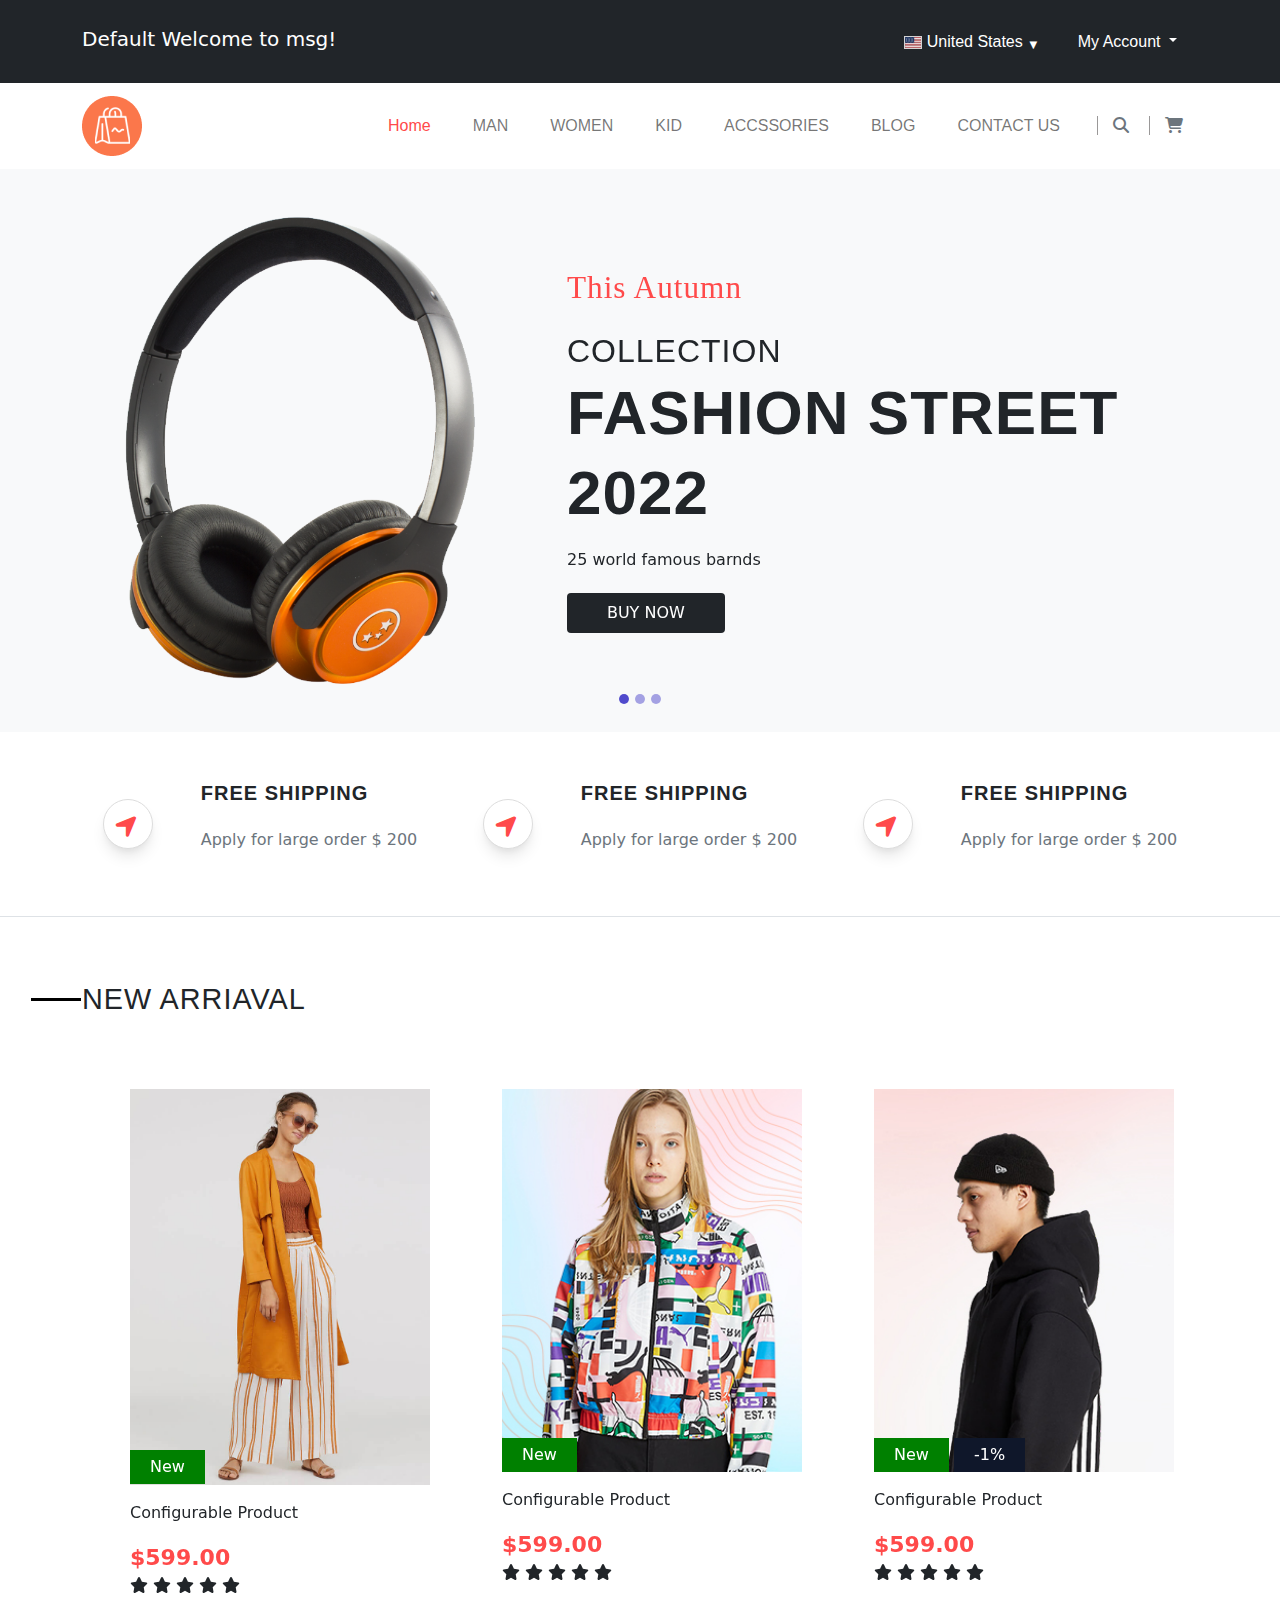
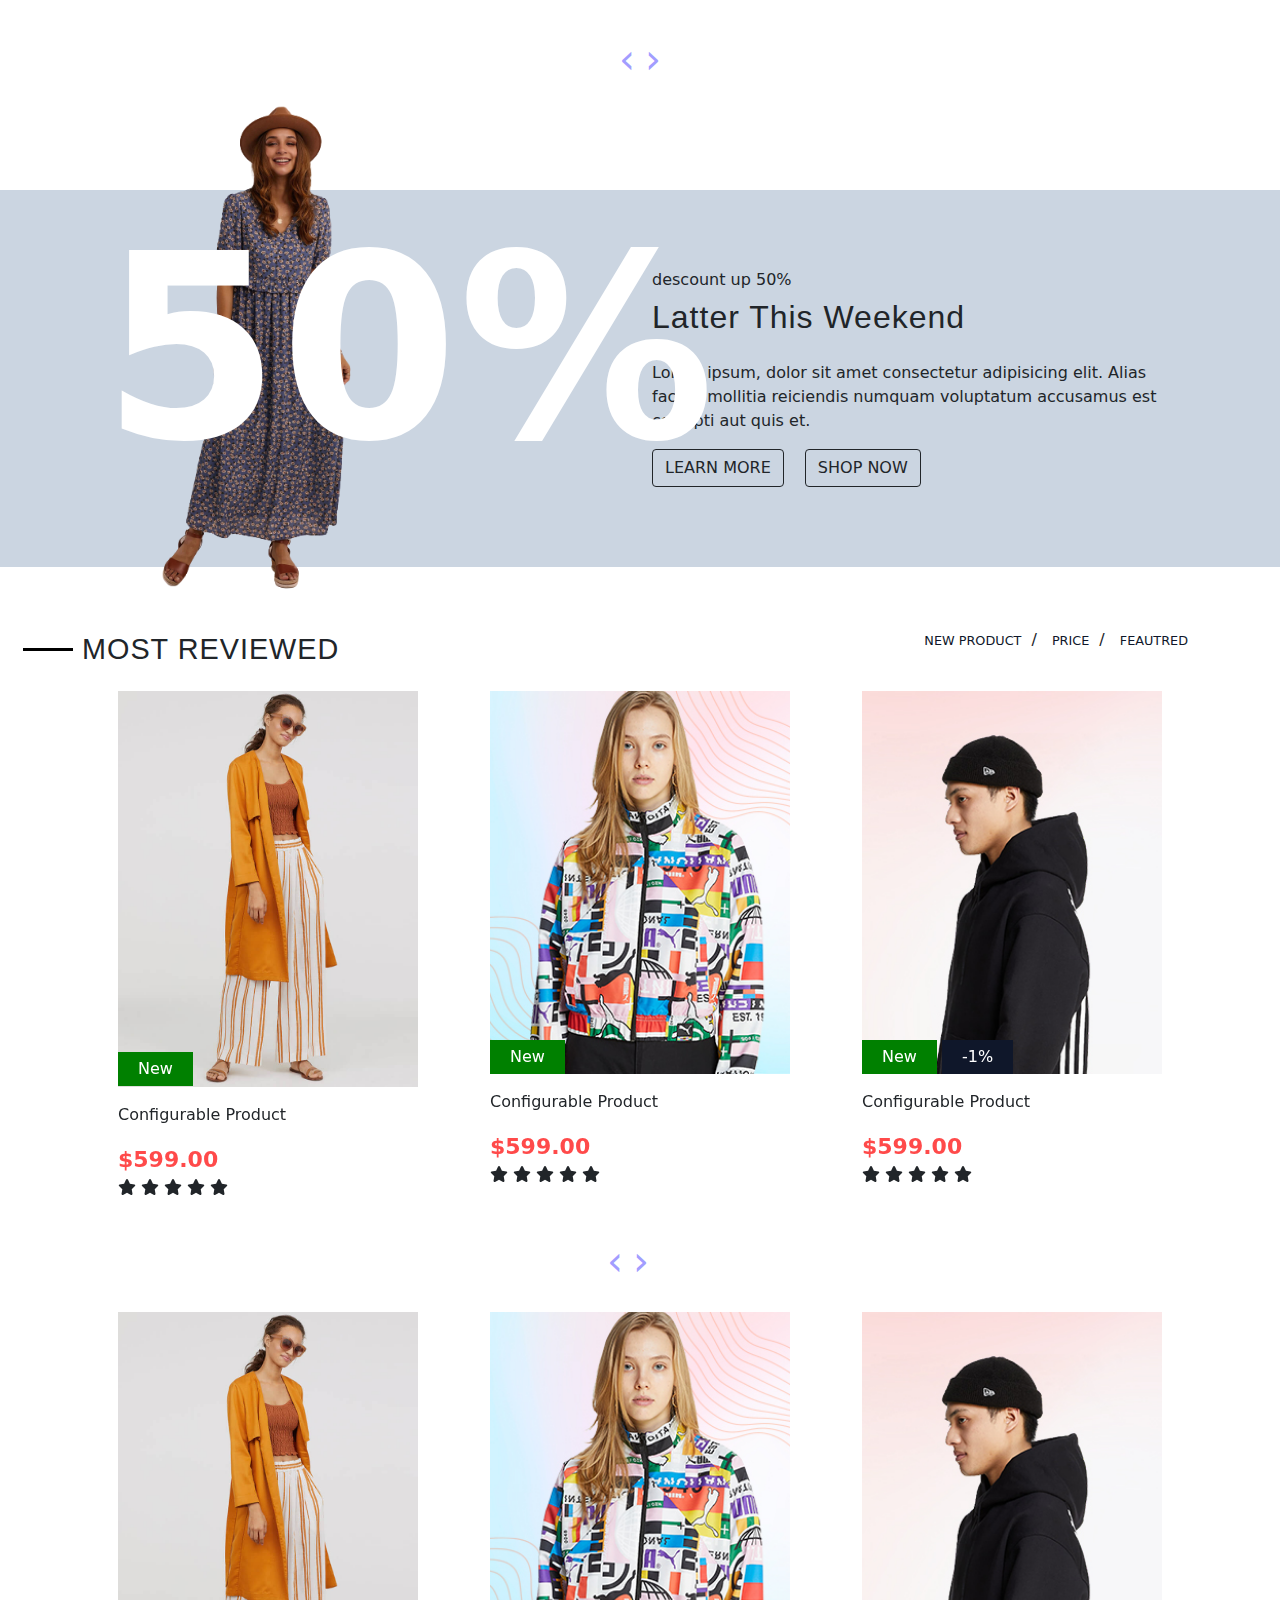
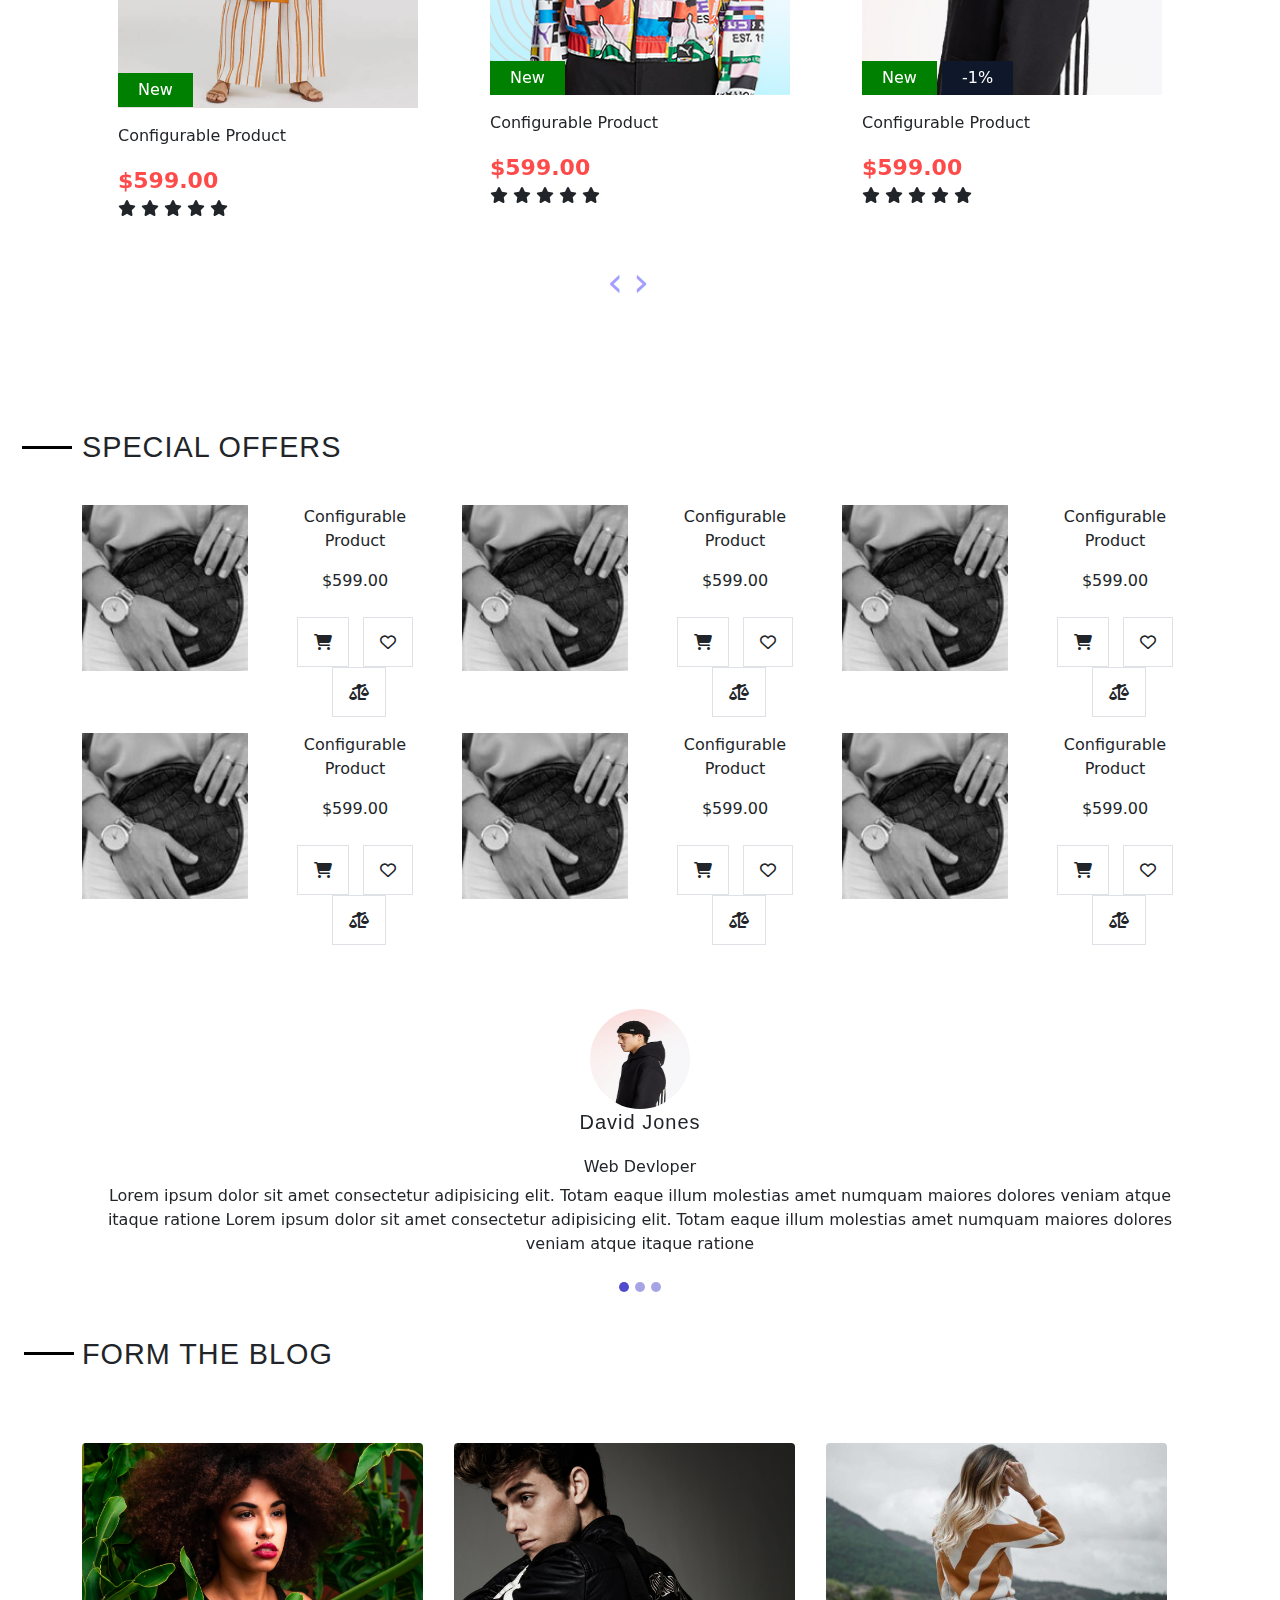
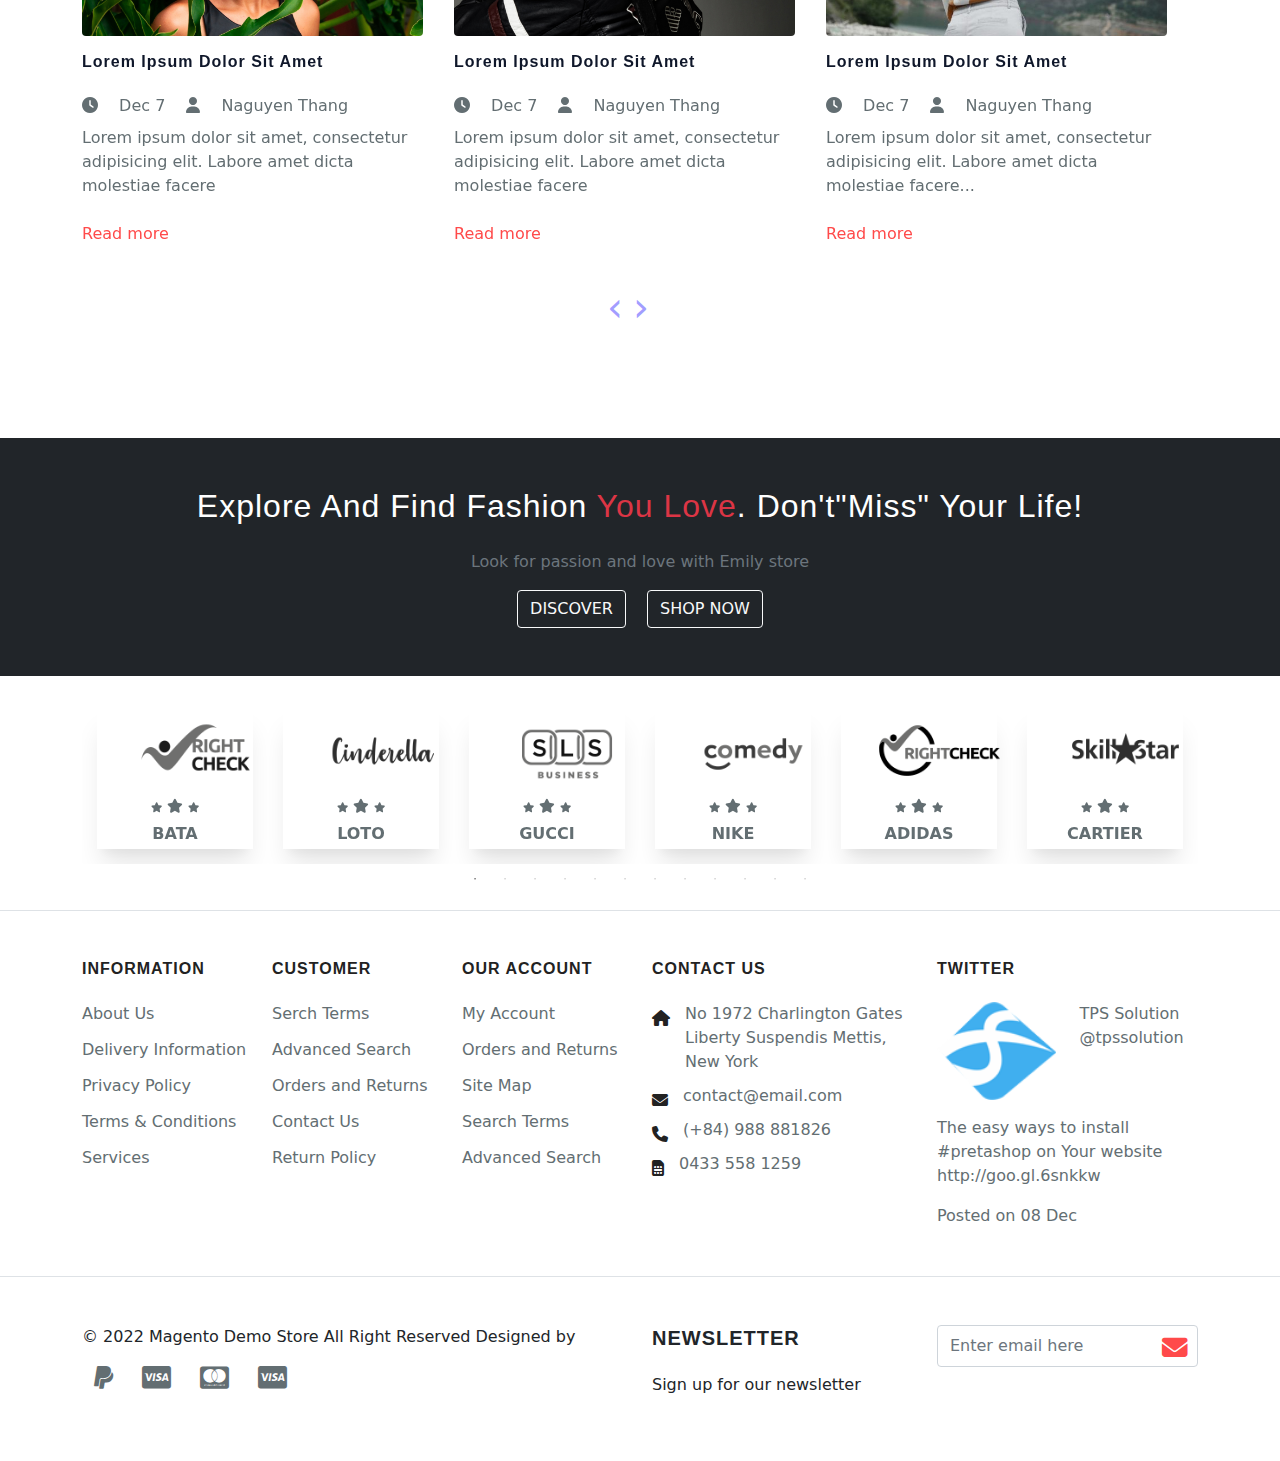
==== index.html @ 56cb0d2d "e-fashion project" ====
<!DOCTYPE html>
<html lang="en">
<head>
    <meta charset="UTF-8">
    <meta http-equiv="X-UA-Compatible" content="IE=edge">
    <meta name="viewport" content="width=device-width, initial-scale=1.0">
    <title>emaly</title>
    <!-- bootstarp min css -->
    <link rel="stylesheet" href="css/bootstrap.min.css">
    <!-- fontAwesome -->
    <!-- <link rel="stylesheet" href="css/all.min.css"> -->
        <link rel="stylesheet" href="https://cdnjs.cloudflare.com/ajax/libs/font-awesome/6.1.2/css/all.min.css">
    <!-- owl caroussel min css -->
    <link rel="stylesheet" href="css/owl.carousel.min.css">
    <!-- owl theme css -->
    <link rel="stylesheet" href="css/owl.theme.default.css">
    <!-- Add the slick-theme.css if you want default styling -->
    <link rel="stylesheet" type="text/css" href="css/slick.css"/>
    <!-- Add the slick-theme.css if you want default styling -->
    <link rel="stylesheet" type="text/css" href="css/slick-theme.css"/>
    <!-- niceCountryInput -->
    <link rel="stylesheet" href="css/niceCountryInput.css">
    <!-- custome css -->
    <link rel="stylesheet" href="css/style.css">
    <!-- responsive css -->
    <link rel="stylesheet" href="css/responsive.css">
</head>
<body>
    <!-- header -->
    <header>
        <!-- header top -->
        <div class="headerTop bg-dark">
            <nav class="navbar navbar-expand-lg navbar-light">
                <div class="container">
                    <!-- <a class="navbar-brand" href="#">Navbar</a> -->
                    <p class="navbar-brand text-white pt-3">Default Welcome to msg!</p>
                    <button class="navbar-toggler" type="button" data-bs-toggle="collapse" data-bs-target="#navbarNavDropdown"
                        aria-controls="navbarNavDropdown" aria-expanded="false" aria-label="Toggle navigation">
                        <span class="navbar-toggler-icon"></span>
                    </button>
                    <div class="collapse navbar-collapse justify-content-end align-items-center" id="navbarNavDropdown">
                        <ul class="navbar-nav">
                            <li class="nav-item">
                                <span class="niceCountryInputSelector" data-selectedcountry="US" data-showspecial="false" data-showflags="true"
                                    data-i18nall="All selected" data-i18nnofilter="No selection" data-i18nfilter="Filter"
                                    data-onchangecallback="onChangeCallback">
                                </span>
                            </li>
                            <li class="nav-item dropdown top-link">
                                <a class="nav-link dropdown-toggle" href="#" id="navbarDropdownMenuLink" role="button" data-bs-toggle="dropdown"
                                    aria-expanded="false">
                                    My Account
                                </a>
                                <ul class="dropdown-menu" aria-labelledby="navbarDropdownMenuLink">
                                    <li><a class="dropdown-item" href="#">Sing up</a></li>
                                    <li><a class="dropdown-item" href="#">Sing in</a></li>
                                </ul>
                            </li>
                        </ul>
                    </div>
                </div>
            </nav>
        </div>
        <!-- navbar -->
        <nav class="navbar navbar-expand-lg navbar-light bg-white">
            <div class="container">
                <a class="navbar-brand" href="#">
                    <img src="img/logo2.png" alt="">
                </a>
                <button class="navbar-toggler" type="button" data-bs-toggle="collapse" data-bs-target="#navbarNav"
                    aria-controls="navbarNav" aria-expanded="false" aria-label="Toggle navigation">
                    <span class="navbar-toggler-icon"></span>
                </button>
                <div class="collapse navbar-collapse" id="navbarNav">
                    <ul class="navbar-nav ms-auto me-3">
                        <li class="nav-item">
                            <a class="nav-link active" aria-current="page" href="#">Home</a>
                        </li>
                        <li class="nav-item">
                            <a class="nav-link" href="#">MAN</a>
                        </li>
                        <li class="nav-item">
                            <a class="nav-link" href="#">WOMEN</a>
                        </li>
                        <li class="nav-item">
                            <a class="nav-link" href="#">KID</a>
                        </li>
                        <li class="nav-item">
                            <a class="nav-link" href="#">ACCSSORIES</a>
                        </li>
                        <li class="nav-item">
                            <a class="nav-link" href="#">BLOG</a>
                        </li>
                        <li class="nav-item">
                            <a class="nav-link" href="#">CONTACT US</a>
                        </li>
                    </ul>
                    <!-- icon -->
                    <div class="header-icon">
                        <a href="#" class="text-secondary bprder-right">
                            <i class="fa-solid fa-magnifying-glass"></i>
                        </a>
                        <a href="#" class="text-secondary bprder-right">
                            <i class="fa-solid fa-cart-shopping"></i>
                        </a>
                    </div>
                </div>
                
            </div>
        </nav>
    </header>
    <!-- hero -->
    <section id="hero" class="bg-light py-5">
        <div class="container">
            <div id="carouselExampleControls" class="carousel slide orange-bg" data-bs-ride="carousel">
                <div class="carousel-inner">
                    <div class="carousel-item active">
                        <div class="row g-5 align-items-center">
                            <div class="col-md-5">
                                <img src="img/banner/headphone.png" class="d-block w-100" alt="tv">
                            </div>
                            <div class="col-md-7 hero-content">
                                <h4 class="text-capitalize text-red">This Autumn</h4>
                                <h2 class="text-uppercase">collection</h2>
                                <h1 class="fw-bold text-uppercase">fashion street 2022</h1>
                                <h6 class="mb-4 mt-3">25 world famous barnds</h6>
                                <button class="btn btn-dark w-25 border-0 py-2 text-uppercase">Buy Now</button>
                            </div>
                        </div>
                    </div>
                    <div class="carousel-item">
                        <div class="row g-5 align-items-center">
                            <div class="col-md-5">
                                <img src="img/banner/xbox.png" class="d-block w-100" alt="xbox">
                            </div>
                            <div class="col-md-7 hero-content">
                                <h4 class="text-capitalize text-red">This Autumn</h4>
                                <h2 class="text-uppercase">collection</h2>
                                <h1 class="fw-bold text-uppercase">fashion street 2022</h1>
                                <h6 class="mb-4 mt-3">25 world famous barnds</h6>
                                <button class="btn btn-dark w-25 border-0 py-2 text-uppercase">Buy Now</button>
                            </div>
                        </div>
                    </div>
                    <div class="carousel-item">
                        <div class="row g-5 align-items-center">
                            <div class="col-md-5">
                                <img src="img/banner/tv.png" class="d-block w-100" alt="headphone">
                            </div>
                            <div class="col-md-7 hero-content">
                                <h4 class="text-capitalize text-red">This Autumn</h4>
                                <h2 class="text-uppercase">collection</h2>
                                <h1 class="fw-bold text-uppercase">fashion street 2022</h1>
                                <h6 class="mb-4 mt-3">25 world famous barnds</h6>
                                <button class="btn btn-dark w-25 border-0 py-2 text-uppercase">Buy Now</button>
                            </div>
                        </div>
                    </div>
                </div>
                <div class="carousel-indicators">
                    <button type="button" data-bs-target="#carouselExampleIndicators" data-bs-slide-to="0"
                        class="active" aria-current="true" aria-label="Slide 1"></button>
                    <button type="button" data-bs-target="#carouselExampleIndicators" data-bs-slide-to="1"
                        aria-label="Slide 2"></button>
                    <button type="button" data-bs-target="#carouselExampleIndicators" data-bs-slide-to="2"
                        aria-label="Slide 3"></button>
                </div>
                </button>
            </div>
        </div>
    </section>
    <!-- hero-bottom -->
    <section class="border-bottom py-5">
        <div class="container">
            <div class="row">
                <div class="col-lg-4 col-md-6 col-sm-12">
                    <div class="wrapper  d-flex justify-content-center align-items-center">
                        <div class="home-icon me-5">
                            <i class="fa-solid fa-location-arrow"></i>
                        </div>
                        <div class="home-icon-content">
                            <h5 class="text-uppercase">free shipping</h5>
                            <p class="text-secondary">Apply for large order $ 200</p>
                        </div>
                    </div>
                </div>
                <div class="col-lg-4 col-md-6 col-sm-12">
                    <div class="wrapper d-flex justify-content-center align-items-center">
                        <div class="home-icon me-5">
                            <i class="fa-solid fa-location-arrow"></i>
                        </div>
                        <div class="home-icon-content">
                            <h5 class="text-uppercase">free shipping</h5>
                            <p class="text-secondary">Apply for large order $ 200</p>
                        </div>
                    </div>
                </div>
                <div class="col-lg-4 col-md-6 col-sm-12">
                    <div class="wrapper  d-flex justify-content-center align-items-center">
                        <div class="home-icon me-5">
                            <i class="fa-solid fa-location-arrow"></i>
                        </div>
                        <div class="home-icon-content">
                            <h5 class="text-uppercase">free shipping</h5>
                            <p class="text-secondary">Apply for large order $ 200</p>
                        </div>
                    </div>
                </div>
            </div>
        </div>
    </section>
    <!-- New Arrival -->
    <section class="py-5">
        <div class="container">
            <div class="section-title">
                <h2 class="text-uppercase">New Arriaval
                    <span></span>
                </h2>
            </div>
            <div class="row g-4 my-5 mx-auto owl-carousel owl-theme">
                <!-- product item 01 -->
                <div class="col product-item mx-auto">
                    <div class="product-img">
                        <img src="img/clothes/20.jpg" class="img-fluid d-block mx-auto" alt="">
                        <span class="product-btn"><a href="#">New</a></span>
                        
                        <!-- <a class="product-btn ms-3">New</a> -->
                    </div>
                    <div class="product-info py-3">
                        <p>Configurable Product</p>
                        <span>$599.00</span>
                        <div class="rating">
                            <span><i class="fa-solid fa-star"></i></span>
                            <span><i class="fa-solid fa-star"></i></span>
                            <span><i class="fa-solid fa-star"></i></span>
                            <span><i class="fa-solid fa-star"></i></span>
                            <span><i class="fa-solid fa-star"></i></span>
                        </div>
                    </div>
                </div>
                <!-- product item-02 -->
                <div class="col product-item mx-auto">
                    <div class="product-img">
                        <img src="img/clothes/17.jpg" class="img-fluid d-block mx-auto" alt="">
                        <span class="product-btn"><a href="#">New</a></span>
                    </div>
                    <div class="product-info py-3">
                        <p>Configurable Product</p>
                        <span>$599.00</span>
                        <div class="rating">
                            <span><i class="fa-solid fa-star"></i></span>
                            <span><i class="fa-solid fa-star"></i></span>
                            <span><i class="fa-solid fa-star"></i></span>
                            <span><i class="fa-solid fa-star"></i></span>
                            <span><i class="fa-solid fa-star"></i></span>
                        </div>
                    </div>
                </div>
                <!-- product item-03 -->
                <div class="col product-item mx-auto">
                    <div class="product-img">
                        <img src="img/clothes/19.jpg" class="img-fluid d-block mx-auto" alt="">
                        <span class="product-btn"><a href="#">New</a></span>
                        <span class="product-btn"><a href="#">-1%</a></span>
                    </div>
                    <div class="product-info py-3">
                        <p>Configurable Product</p>
                        <span>$599.00</span>
                        <div class="rating">
                            <span><i class="fa-solid fa-star"></i></span>
                            <span><i class="fa-solid fa-star"></i></span>
                            <span><i class="fa-solid fa-star"></i></span>
                            <span><i class="fa-solid fa-star"></i></span>
                            <span><i class="fa-solid fa-star"></i></span>
                        </div>
                    </div>
                </div>
                <!-- product item-04 -->
                <div class="col product-item mx-auto">
                    <div class="product-img">
                        <img src="img/clothes/21.jpg" class="img-fluid d-block mx-auto" alt="">
                        <span class="product-btn"><a href="#">New</a></span>
                        <span class="product-btn"><a href="#">-17%</a></span>
                    </div>
                    <div class="product-info py-3">
                        <p>Configurable Product</p>
                        <span>$599.00</span>
                        <div class="rating">
                            <span><i class="fa-solid fa-star"></i></span>
                            <span><i class="fa-solid fa-star"></i></span>
                            <span><i class="fa-solid fa-star"></i></span>
                            <span><i class="fa-solid fa-star"></i></span>
                            <span><i class="fa-solid fa-star"></i></span>
                        </div>
                    </div>
                </div>
                <!-- product item-05 -->
                <div class="col product-item mx-auto">
                    <div class="product-img">
                        <img src="img/clothes/1.jpg" class="img-fluid d-block mx-auto" alt="">
                        <span class="product-btn"><a href="#">New</a></span>
                    </div>
                    <div class="product-info py-3">
                        <p>Configurable Product</p>
                        <span>$599.00</span>
                        <div class="rating">
                            <span><i class="fa-solid fa-star"></i></span>
                            <span><i class="fa-solid fa-star"></i></span>
                            <span><i class="fa-solid fa-star"></i></span>
                            <span><i class="fa-solid fa-star"></i></span>
                            <span><i class="fa-solid fa-star"></i></span>
                        </div>
                    </div>
                </div>
                <!-- product item-06 -->
                <div class="col product-item mx-auto">
                    <div class="product-img">
                        <img src="img/clothes/1.jpg" class="img-fluid d-block mx-auto" alt="">
                        <span class="product-btn"><a href="#">New</a></span>
                    </div>
                    <div class="product-info py-3">
                        <p>Configurable Product</p>
                        <span>$599.00</span>
                        <div class="rating">
                            <span><i class="fa-solid fa-star"></i></span>
                            <span><i class="fa-solid fa-star"></i></span>
                            <span><i class="fa-solid fa-star"></i></span>
                            <span><i class="fa-solid fa-star"></i></span>
                            <span><i class="fa-solid fa-star"></i></span>
                        </div>
                    </div>
                </div>
                <!-- product item-07 -->
                <div class="col product-item mx-auto">
                    <div class="product-img">
                        <img src="img/clothes/1.jpg" class="img-fluid d-block mx-auto" alt="">
                        <span class="product-btn"><a href="#">New</a></span>
                    </div>
                    <div class="product-info py-3">
                        <p>Configurable Product</p>
                        <span>$599.00</span>
                        <div class="rating">
                            <span><i class="fa-solid fa-star"></i></span>
                            <span><i class="fa-solid fa-star"></i></span>
                            <span><i class="fa-solid fa-star"></i></span>
                            <span><i class="fa-solid fa-star"></i></span>
                            <span><i class="fa-solid fa-star"></i></span>
                        </div>
                    </div>
                </div>
            </div>
        </div>
    </section>
    <!-- End New Arrival -->

    <!-- Save up to section -->
    <section class="position-relative py-5" id="descound">
        <div class="container">
            <div class="row">
                <div class="col-md-6">
                    <div class="descount-offer-img position-absolute">
                        <img src="./img/discount-bg.png" alt="mostreviewed" srcset="">
                        <div class="descount-offer">
                            <span>50%</span>
                        </div>
                    </div>
                </div>
                <div class="col-md-6">
                    <div class="discound-info">
                        <h6>descount up 50%</h6>
                        <h2>latter this weekend</h2>
                        <p>Lorem ipsum, dolor sit amet consectetur adipisicing elit. Alias facere mollitia reiciendis numquam voluptatum accusamus est corrupti aut quis et.</p>
                        <a href="#" class="btn btn-outline-dark text-uppercase">learn more</a>
                        <a href="#" class="btn btn-outline-dark text-uppercase ms-3"> shop now</a>
                    </div>
                </div>
            </div>
        </div>
    </section>
    <!-- End Save up to section -->

    <!-- Most REviewed -->
    <section class="py-5">
        <div class="container">
            <div class="section-header-content">
                <div class="section-title">
                    <h2 class="text-uppercase">Most Reviewed
                        <span></span>
                    </h2>
                </div>
                <div class="title-nav">
                    <a href="#">new product</a>/
                    <a href="#">Price</a>/
                    <a href="#">feautred</a>
                </div>
            </div>
            <div class="row owl-carousel owl-theme">
                <!-- product item 01 -->
                <div class="col product-item mx-auto">
                    <div class="product-img">
                        <img src="img/clothes/20.jpg" class="img-fluid d-block mx-auto" alt="">
                        <span class="product-btn"><a href="#">New</a></span>
                        
                        <!-- <a class="product-btn ms-3">New</a> -->
                    </div>
                    <div class="product-info py-3">
                        <p>Configurable Product</p>
                        <span>$599.00</span>
                        <div class="rating">
                            <span><i class="fa-solid fa-star"></i></span>
                            <span><i class="fa-solid fa-star"></i></span>
                            <span><i class="fa-solid fa-star"></i></span>
                            <span><i class="fa-solid fa-star"></i></span>
                            <span><i class="fa-solid fa-star"></i></span>
                        </div>
                    </div>
                </div>
                <!-- product item-02 -->
                <div class="col product-item mx-auto">
                    <div class="product-img">
                        <img src="img/clothes/17.jpg" class="img-fluid d-block mx-auto" alt="">
                        <span class="product-btn"><a href="#">New</a></span>
                    </div>
                    <div class="product-info py-3">
                        <p>Configurable Product</p>
                        <span>$599.00</span>
                        <div class="rating">
                            <span><i class="fa-solid fa-star"></i></span>
                            <span><i class="fa-solid fa-star"></i></span>
                            <span><i class="fa-solid fa-star"></i></span>
                            <span><i class="fa-solid fa-star"></i></span>
                            <span><i class="fa-solid fa-star"></i></span>
                        </div>
                    </div>
                </div>
                <!-- product item-03 -->
                <div class="col product-item mx-auto">
                    <div class="product-img">
                        <img src="img/clothes/19.jpg" class="img-fluid d-block mx-auto" alt="">
                        <span class="product-btn"><a href="#">New</a></span>
                        <span class="product-btn"><a href="#">-1%</a></span>
                    </div>
                    <div class="product-info py-3">
                        <p>Configurable Product</p>
                        <span>$599.00</span>
                        <div class="rating">
                            <span><i class="fa-solid fa-star"></i></span>
                            <span><i class="fa-solid fa-star"></i></span>
                            <span><i class="fa-solid fa-star"></i></span>
                            <span><i class="fa-solid fa-star"></i></span>
                            <span><i class="fa-solid fa-star"></i></span>
                        </div>
                    </div>
                </div>
                <!-- product item-04 -->
                <div class="col product-item mx-auto">
                    <div class="product-img">
                        <img src="img/clothes/21.jpg" class="img-fluid d-block mx-auto" alt="">
                        <span class="product-btn"><a href="#">New</a></span>
                        <span class="product-btn"><a href="#">-17%</a></span>
                    </div>
                    <div class="product-info py-3">
                        <p>Configurable Product</p>
                        <span>$599.00</span>
                        <div class="rating">
                            <span><i class="fa-solid fa-star"></i></span>
                            <span><i class="fa-solid fa-star"></i></span>
                            <span><i class="fa-solid fa-star"></i></span>
                            <span><i class="fa-solid fa-star"></i></span>
                            <span><i class="fa-solid fa-star"></i></span>
                        </div>
                    </div>
                </div>
            </div>
            <div class="row owl-carousel owl-theme pt-3">
                <!-- product item 01 -->
                <div class="col product-item mx-auto">
                    <div class="product-img">
                        <img src="img/clothes/20.jpg" class="img-fluid d-block mx-auto" alt="">
                        <span class="product-btn"><a href="#">New</a></span>
                        
                        <!-- <a class="product-btn ms-3">New</a> -->
                    </div>
                    <div class="product-info py-3">
                        <p>Configurable Product</p>
                        <span>$599.00</span>
                        <div class="rating">
                            <span><i class="fa-solid fa-star"></i></span>
                            <span><i class="fa-solid fa-star"></i></span>
                            <span><i class="fa-solid fa-star"></i></span>
                            <span><i class="fa-solid fa-star"></i></span>
                            <span><i class="fa-solid fa-star"></i></span>
                        </div>
                    </div>
                </div>
                <!-- product item-02 -->
                <div class="col product-item mx-auto">
                    <div class="product-img">
                        <img src="img/clothes/17.jpg" class="img-fluid d-block mx-auto" alt="">
                        <span class="product-btn"><a href="#">New</a></span>
                    </div>
                    <div class="product-info py-3">
                        <p>Configurable Product</p>
                        <span>$599.00</span>
                        <div class="rating">
                            <span><i class="fa-solid fa-star"></i></span>
                            <span><i class="fa-solid fa-star"></i></span>
                            <span><i class="fa-solid fa-star"></i></span>
                            <span><i class="fa-solid fa-star"></i></span>
                            <span><i class="fa-solid fa-star"></i></span>
                        </div>
                    </div>
                </div>
                <!-- product item-03 -->
                <div class="col product-item mx-auto">
                    <div class="product-img">
                        <img src="img/clothes/19.jpg" class="img-fluid d-block mx-auto" alt="">
                        <span class="product-btn"><a href="#">New</a></span>
                        <span class="product-btn"><a href="#">-1%</a></span>
                    </div>
                    <div class="product-info py-3">
                        <p>Configurable Product</p>
                        <span>$599.00</span>
                        <div class="rating">
                            <span><i class="fa-solid fa-star"></i></span>
                            <span><i class="fa-solid fa-star"></i></span>
                            <span><i class="fa-solid fa-star"></i></span>
                            <span><i class="fa-solid fa-star"></i></span>
                            <span><i class="fa-solid fa-star"></i></span>
                        </div>
                    </div>
                </div>
                <!-- product item-04 -->
                <div class="col product-item mx-auto">
                    <div class="product-img">
                        <img src="img/clothes/21.jpg" class="img-fluid d-block mx-auto" alt="">
                        <span class="product-btn"><a href="#">New</a></span>
                        <span class="product-btn"><a href="#">-17%</a></span>
                    </div>
                    <div class="product-info py-3">
                        <p>Configurable Product</p>
                        <span>$599.00</span>
                        <div class="rating">
                            <span><i class="fa-solid fa-star"></i></span>
                            <span><i class="fa-solid fa-star"></i></span>
                            <span><i class="fa-solid fa-star"></i></span>
                            <span><i class="fa-solid fa-star"></i></span>
                            <span><i class="fa-solid fa-star"></i></span>
                        </div>
                    </div>
                </div>
            </div>
        </div>
    </section>
    <!-- End Most REviewed -->

    <!-- Galary section -->
    <!-- Fashon Hover start -->
<!-- <section id="fashonhov" class="mt-5">
    <div class="container">
        <div class="parent">
            <div class="div1 Posirela ">
                <img src="img/galary/fason-one.png.png" alt="">
                <div class="posiabsu text-center">
                    <h5 class="pt-5 fst-italic">Paris</h5>
                    <p class="fs-4 fw-bold">FASHION DRESSES</p>
                    <p class="fs-4 fw-bold">COLLECTION</p>
                    <img src="image/white-lane.png" alt="">
                    <p class="fs-5 pt-3">NEW DESIGN OF MODERN STYLE</p>
                </div>
            </div>
            <div class="div2 Posirela ">
                <img src="img/galary/rsz_fashon.png" alt="">
                <div class="posiabsu text-center">
                    <h5 class="fst-italic">This Summer</h5>
                    <p class="fs-4 fw-bold">FASHION COLLECTION</p>
                    <p class="fs-4 fw-bold">NEW STYLE</p>
                    <img src="image/white-lane.png" alt="">
                    <p class="fs-5 pt-3">TOOK PLACE IN PARISI ON 25/05/2016</p>
                </div>
            </div>
            <div class="div3 Posirela ">
                <img src="img/galary/fason-one.png.png" alt="">
                <div class="posisave text-center">
                    <h5 class="pt-5">SAVE UP TO </h5>
                    <p class="thartfiv">35%</p>
                    <p class="fs-4">All PRODUCTS</p>
                </div>
            </div>
            <div class="div4 Posirela ">
                <img src="img/galary/fason-three.png.png" alt="">
                <div class="posiabsu text-center">
                    <h5 class="pt-5 fst-italic">Sunglasses</h5>
                    <p class="fs-4 fw-bold">TOP-SELLING 2015</p>
                    <img src="image/white-lane.png" alt="">
                    <p class="fs-5 pt-3">EMERGING BRANDS THIS YEAR </p>
                </div>
            </div>
            <div class="div5 Posirela ">
                <img src="img/galary/fason-four.png.png" alt="">
                <div class="posiabsu text-center">
                    <h5 class="pt-5 fst-italic">New Style</h5>
                    <p class="fs-4 fw-bold">YOUNG FASHION CHANNEL</p>
                    <p class="fs-4 fw-bold">COLLECTION</p>
                    <img src="image/white-lane.png" alt="">
                    <p class="fs-5 pt-3">NEW FASHION TRENDS OF THE YOUTH</p>
                </div>
            </div>
        </div> -->
        <!-- <div class="row g-2">
            <div class="col-md-4 pb-2 bg-dark">
                <div class="gallary-info pb-3">
                    <h5 class="pt-5 fst-italic">Paris</h5>
                    <p class="fs-4 fw-bold">FASHION DRESSES</p>
                    <p class="fs-4 fw-bold">COLLECTION</p>
                    <img src="image/white-lane.png" alt="">
                    <p class="fs-5 pt-3">NEW DESIGN OF MODERN STYLE</p>
                </div>
                <div class="row g-2">
                    <div class="col-md-12 border bg-dark">
                        <div class="gallary-info pb-3">
                            <h5 class="pt-5 fst-italic">Paris</h5>
                            <p class="fs-4 fw-bold">FASHION DRESSES</p>
                            <p class="fs-4 fw-bold">COLLECTION</p>
                            <img src="image/white-lane.png" alt="">
                            <p class="fs-5 pt-3 text-white">NEW DESIGN OF MODERN STYLE</p>
                        </div>
                    </div>
                </div>
            </div>
            <div class="col-md-4">
                <div class="gallary-info pb-3">
                    <h5 class="pt-5 fst-italic">Paris</h5>
                    <p class="fs-4 fw-bold">FASHION DRESSES</p>
                    <p class="fs-4 fw-bold">COLLECTION</p>
                    <img src="image/white-lane.png" alt="">
                    <p class="fs-5 pt-3">NEW DESIGN OF MODERN STYLE</p>
                </div>
            </div>
            <div class="col-md-4">
                <div class="gallary-info pb-3">
                    <h5 class="pt-5 fst-italic">Paris</h5>
                    <p class="fs-4 fw-bold">FASHION DRESSES</p>
                    <p class="fs-4 fw-bold">COLLECTION</p>
                    <img src="image/white-lane.png" alt="">
                    <p class="fs-5 pt-3">NEW DESIGN OF MODERN STYLE</p>
                </div>
                <div class="row g-2">
                    <div class="col-md-12">
                        <div class="gallary-info pb-3">
                            <h5 class="pt-5 fst-italic">Paris</h5>
                            <p class="fs-4 fw-bold">FASHION DRESSES</p>
                            <p class="fs-4 fw-bold">COLLECTION</p>
                            <img src="image/white-lane.png" alt="">
                            <p class="fs-5 pt-3">NEW DESIGN OF MODERN STYLE</p>
                        </div>
                    </div>
                </div>
            </div>
        </div> 
        
    </div>
</section> -->
<!-- End Galary section -->

    <!-- Special offers -->
    <section class="py-5">
        <div class="container">
            <div class="section-title">
                <h2 class="text-uppercase">Special Offers
                    <span></span>
                </h2>
            </div>
            <div class="row py-3">
                <div class="col-lg-4 col-md-6 col-sm-12 text-sm-center">
                    <div class="specialOffer-content">
                        <div class="row">
                            <div class="col-md-6">
                                <img src="./img/insta/1.jpg" alt="">
                            </div>

                            <div class="col-md-6">
                                <p>Configurable Product</p>
                                <span>$599.00</span>
                                <div class="spl-icon pt-4">
                                    <a href="#">
                                        <i class="fa-solid fa-cart-shopping border p-3"></i>
                                    </a>
                                    <a href="#">
                                        <i class="fa-regular fa-heart ms-2 border p-3"></i>
                                    </a>
                                    <a href="#">
                                        <i class="fa-solid fa-scale-unbalanced ms-2 border p-3"></i>
                                    </a>
                                </div>
                            </div>
                        </div>
                    </div>
                </div>
                <div class="col-lg-4 col-md-6 col-sm-12 text-sm-center">
                    <div class="specialOffer-content">
                        <div class="row">
                            <div class="col-md-6">
                                <img src="./img/insta/1.jpg" alt="">
                            </div>

                            <div class="col-md-6">
                                <p>Configurable Product</p>
                                <span>$599.00</span>
                                <div class="spl-icon pt-4">
                                    <a href="#">
                                        <i class="fa-solid fa-cart-shopping border p-3"></i>
                                    </a>
                                    <a href="#">
                                        <i class="fa-regular fa-heart ms-2 border p-3"></i>
                                    </a>
                                    <a href="#">
                                        <i class="fa-solid fa-scale-unbalanced ms-2 border p-3"></i>
                                    </a>
                                </div>
                            </div>
                        </div>
                    </div>
                </div>
                <div class="col-lg-4 col-md-6 col-sm-12 text-sm-center">
                    <div class="specialOffer-content">
                        <div class="row">
                            <div class="col-md-6">
                                <img src="./img/insta/1.jpg" alt="">
                            </div>

                            <div class="col-md-6">
                                <p>Configurable Product</p>
                                <span>$599.00</span>
                                <div class="spl-icon pt-4">
                                    <a href="#">
                                        <i class="fa-solid fa-cart-shopping border p-3"></i>
                                    </a>
                                    <a href="#">
                                        <i class="fa-regular fa-heart ms-2 border p-3"></i>
                                    </a>
                                    <a href="#">
                                        <i class="fa-solid fa-scale-unbalanced ms-2 border p-3"></i>
                                    </a>
                                </div>
                            </div>
                        </div>
                    </div>
                </div>
                <div class="col-lg-4 col-md-6 col-sm-12 text-sm-center pt-3">
                    <div class="specialOffer-content">
                        <div class="row">
                            <div class="col-md-6">
                                <img src="./img/insta/1.jpg" alt="">
                            </div>

                            <div class="col-md-6">
                                <p>Configurable Product</p>
                                <span>$599.00</span>
                                <div class="spl-icon pt-4">
                                    <a href="#">
                                        <i class="fa-solid fa-cart-shopping border p-3"></i>
                                    </a>
                                    <a href="#">
                                        <i class="fa-regular fa-heart ms-2 border p-3"></i>
                                    </a>
                                    <a href="#">
                                        <i class="fa-solid fa-scale-unbalanced ms-2 border p-3"></i>
                                    </a>
                                </div>
                            </div>
                        </div>
                    </div>
                </div>
                <div class="col-lg-4 col-md-6 col-sm-12 text-sm-center pt-3">
                    <div class="specialOffer-content">
                        <div class="row">
                            <div class="col-md-6">
                                <img src="./img/insta/1.jpg" alt="">
                            </div>

                            <div class="col-md-6">
                                <p>Configurable Product</p>
                                <span>$599.00</span>
                                <div class="spl-icon pt-4">
                                    <a href="#">
                                        <i class="fa-solid fa-cart-shopping border p-3"></i>
                                    </a>
                                    <a href="#">
                                        <i class="fa-regular fa-heart ms-2 border p-3"></i>
                                    </a>
                                    <a href="#">
                                        <i class="fa-solid fa-scale-unbalanced ms-2 border p-3"></i>
                                    </a>
                                </div>
                            </div>
                        </div>
                    </div>
                </div>
                <div class="col-lg-4 col-md-6 col-sm-12 text-sm-center pt-3">
                    <div class="specialOffer-content">
                        <div class="row">
                            <div class="col-md-6">
                                <img src="./img/insta/1.jpg" alt="">
                            </div>

                            <div class="col-md-6">
                                <p>Configurable Product</p>
                                <span>$599.00</span>
                                <div class="spl-icon pt-4">
                                    <a href="#">
                                        <i class="fa-solid fa-cart-shopping border p-3"></i>
                                    </a>
                                    <a href="#">
                                        <i class="fa-regular fa-heart ms-2 border p-3"></i>
                                    </a>
                                    <a href="#">
                                        <i class="fa-solid fa-scale-unbalanced ms-2 border p-3"></i>
                                    </a>
                                </div>
                            </div>
                        </div>
                    </div>
                </div>
            </div>
        </div>
    </section>
    <!-- End Special offers -->
    
    <!-- testimonial section -->
    <section id="testimonial">
        <div class="testimonial-area">
            <div class="container">
                <div class="row">
                    <div class="col-sm-12">
                        <div id="carouselExampleIndicators" class="carousel slide" data-bs-ride="carousel">
                            <div class="carousel-indicators">
                                <button type="button" data-bs-target="#carouselExampleIndicators" data-bs-slide-to="0" class="active"
                                    aria-current="true" aria-label="Slide 1"></button>
                                <button type="button" data-bs-target="#carouselExampleIndicators" data-bs-slide-to="1"
                                    aria-label="Slide 2"></button>
                                <button type="button" data-bs-target="#carouselExampleIndicators" data-bs-slide-to="2"
                                    aria-label="Slide 3"></button>
                            </div>
                            <div class="carousel-inner">
                                <div class="carousel-item active">
                                    <div class="testimonial-content text-center">
                                        <div class=" author">
                                            <img src="img/clothes/19.jpg" class="rounded-circle" alt="">
                                        </div>
                                        <h5>David Jones</h5>
                                        <h6>Web Devloper</h6>
                                        <p>Lorem ipsum dolor sit amet consectetur adipisicing elit. Totam eaque illum molestias amet   numquam maiores dolores veniam atque itaque ratione Lorem ipsum dolor sit amet consectetur adipisicing elit. Totam eaque illum molestias amet numquam maiores dolores veniam atque itaque ratione</p>
                                    </div>
                                </div>
                                <div class="carousel-item">
                                    <div class="testimonial-content text-center">
                                        <div class=" author">
                                            <img src="img/clothes/21.jpg" class="rounded-circle" alt="">
                                        </div>
                                        <h5>David Moris</h5>
                                        <h6>Web Devloper</h6>
                                        <p>Lorem ipsum dolor sit amet consectetur adipisicing elit. Totam eaque illum molestias amet   numquam maiores dolores veniam atque itaque ratione Lorem ipsum dolor sit amet consectetur adipisicing elit. Totam eaque illum molestias amet numquam maiores dolores veniam atque itaque ratione.</p>
                                    </div>
                                </div>
                                <div class="carousel-item">
                                    <div class="testimonial-content text-center">
                                        <div class=" author">
                                            <img src="img/clothes/17.jpg" class="rounded-circle" alt="">
                                        </div>
                                        <h5>Alisa</h5>
                                        <h6>Web Devloper</h6>
                                        <p>Lorem ipsum dolor sit amet consectetur adipisicing elit. Totam eaque illum molestias amet   numquam maiores dolores veniam atque itaque ratione Lorem ipsum dolor sit amet consectetur adipisicing elit. Totam eaque illum molestias amet numquam maiores dolores veniam atque itaque ratione.</p>
                                    </div>
                                </div>
                            </div>
                            
                        </div>
                    </div>
                </div>
            </div>
        </div>
    </section>
    <!-- End testimonial section -->

    <!-- Blog section -->
    <section class="py-5">
        <div class="container">
            <div class="section-title">
                <h2 class="text-uppercase">Form The Blog 
                    <span></span>
                </h2>
            </div>
            <div class="row owl-carousel owl-theme my-5">
                <div class="col-lg-11">
                    <div class="blog-img">
                        <img src="img/blog/1.jpg" class="d-block rounded" alt="blog-images">
                    </div>
                    <div class="blog-info py-3">
                        <h5 class="">Lorem ipsum dolor sit amet</h5>
                        <span>
                            <i class="fa fa-clock me-3"></i>
                            Dec 7
                        </span>
                            <span>
                                <i class="fa fa-user mx-3"></i>
                                Naguyen Thang
                            </span>
                        
                        <p class="py-2">Lorem ipsum dolor sit amet, consectetur adipisicing elit. Labore amet dicta molestiae facere</p>
                        <a href="#">Read more</a>
                    </div>
                </div>
                <!-- blog item-2 -->
                <div class="col-lg-11">
                    <div class="blog-img">
                        <img src="img/blog/2.jpg" class="d-block rounded" alt="blog-images">
                    </div>
                    <div class="blog-info py-3">
                        <h5 class="">Lorem ipsum dolor sit amet</h5>
                        <span>
                            <i class="fa fa-clock me-3"></i>
                            Dec 7
                        </span>
                            <span>
                                <i class="fa fa-user mx-3"></i>
                                Naguyen Thang
                            </span>
                        
                        <p class="py-2">Lorem ipsum dolor sit amet, consectetur adipisicing elit. Labore amet dicta
                            molestiae facere </p>
                        <a href="#">Read more</a>
                    </div>
                </div>
                <div class="col-lg-11">
                    <div class="blog-img">
                        <img src="img/blog/3.jpg" class="d-block rounded" alt="blog-images">
                    </div>
                    <div class="blog-info py-3">
                        <h5 class="">Lorem ipsum dolor sit amet</h5>
                        <span>
                            <i class="fa fa-clock me-3"></i>
                            Dec 7
                        </span>
                            <span>
                                <i class="fa fa-user mx-3"></i>
                                Naguyen Thang
                            </span>
                        
                        <p class="py-2">Lorem ipsum dolor sit amet, consectetur adipisicing elit. Labore amet dicta molestiae facere...</p>
                        <a href="#">Read more</a>
                    </div>
                </div>
                <div class="col-lg-11">
                    <div class="blog-img">
                        <img src="img/blog/4.jpg" class="d-block rounded" alt="blog-images">
                    </div>
                    <div class="blog-info py-3">
                        <h5 class="">Lorem ipsum dolor sit amet</h5>
                        <span>
                            <i class="fa fa-clock me-3"></i>
                            Dec 7
                        </span>
                            <span>
                                <i class="fa fa-user mx-3"></i>
                                Naguyen Thang
                            </span>
                        
                        <p class="py-2">Lorem ipsum dolor sit amet, consectetur adipisicing elit. Labore amet dicta molestiae facere</p>
                        <a href="#">Read more</a>
                    </div>
                </div>
                <div class="col-lg-11">
                    <div class="blog-img">
                        <img src="img/blog/5.jpg" class="d-block rounded" alt="blog-images">
                    </div>
                    <div class="blog-info py-3">
                        <h5 class="">Lorem ipsum dolor sit amet</h5>
                        <span>
                            <i class="fa fa-clock me-3"></i>
                            Dec 7
                        </span>
                            <span>
                                <i class="fa fa-user mx-3"></i>
                                Naguyen Thang
                            </span>
                        
                        <p class="py-2">Lorem ipsum dolor sit amet, consectetur adipisicing elit. Labore amet dicta molestiae facere</p>
                        <a href="#">Read more</a>
                    </div>
                </div>
                <div class="col-lg-11">
                    <div class="blog-img">
                        <img src="img/blog/6.jpg" class="d-block rounded" alt="blog-images">
                    </div>
                    <div class="blog-info py-3">
                        <h5 class="">Lorem ipsum dolor sit amet</h5>
                        <span>
                            <i class="fa fa-clock me-3"></i>
                            Dec 7
                        </span>
                            <span>
                                <i class="fa fa-user mx-3"></i>
                                Naguyen Thang
                            </span>
                        
                        <p class="py-2">Lorem ipsum dolor sit amet, consectetur adipisicing elit. Labore amet dicta molestiae facere</p>
                        <a href="#" class="text-danger">Read more</a>
                    </div>
                </div>
                <div class="col-lg-11">
                    <div class="blog-img">
                        <img src="img/blog/5.jpg" class="d-block rounded" alt="blog-images">
                    </div>
                    <div class="blog-info py-3">
                        <h5 class="">Lorem ipsum dolor sit amet</h5>
                        <span>
                            <i class="fa fa-clock me-3"></i>
                            Dec 7
                        </span>
                            <span>
                                <i class="fa fa-user mx-3"></i>
                                Naguyen Thang
                            </span>
                        
                        <p class="py-2">Lorem ipsum dolor sit amet, consectetur adipisicing elit. Labore amet dicta molestiae facere</p>
                        <a href="#">Read more</a>
                    </div>
                </div>
                <div class="col-lg-11">
                    <div class="blog-img">
                        <img src="img/blog/1.jpg" class="d-block rounded" alt="blog-images">
                    </div>
                    <div class="blog-info py-3">
                        <h5 class="">Lorem ipsum dolor sit amet</h5>
                        <span>
                            <i class="fa fa-clock me-3"></i>
                            Dec 7
                        </span>
                            <span>
                                <i class="fa fa-user mx-3"></i>
                                Naguyen Thang
                            </span>
                        
                        <p class="py-2">Lorem ipsum dolor sit amet, consectetur adipisicing elit. Labore amet dicta molestiae facere </p>
                        <a href="#" class="text-danger">Read more</a>
                    </div>
                </div>
            </div>
        </div>
    </section>
    <!-- End Blog section -->

    <!-- Exlpore section -->
    <section id="explore" class="explore bg-dark">
        <div class="container">
            <div class="row text-center py-5">
                <div class="col-md-12">
                    <h2 class="text-white">Explore and Find Fashion <span class="text-danger">You Love</span>. Don't"Miss" Your Life!</h2>
                    <p class="text-secondary">Look for passion and love with Emily store</p>
                    <a href="#" class="btn btn-outline-light">DISCOVER</a>
                    <a href="#" class="btn btn-outline-light ms-3">SHOP NOW</a>
                </div>
            </div>
            
        </div>
    </section>
    <!-- End Exlpore section -->

    <!-- Brand section -->
    <section class="brand py-3 border-bottom">
        <div class="container">
            <div class="brand-logo">
                <div class="single-logo">
                    <img src="img/brand/1.png" alt="" srcset="">
                    <div class="brand-info">
                        <i class="fa-solid fa-star"></i>
                        <i class="fa-solid fa-star"></i>
                        <i class="fa-solid fa-star"></i>
                        <h6>Bata</h6>
                    </div>
                </div>
                <div class="single-logo">
                    <img src="img/brand/2.png" alt="" srcset="">
                    <div class="brand-info">
                        <i class="fa-solid fa-star"></i>
                        <i class="fa-solid fa-star"></i>
                        <i class="fa-solid fa-star"></i>
                        <h6>loto</h6>
                    </div>
                </div>
                <div class="single-logo">
                    <img src="img/brand/3.png" alt="" srcset="">
                    <div class="brand-info">
                        <i class="fa-solid fa-star"></i>
                        <i class="fa-solid fa-star"></i>
                        <i class="fa-solid fa-star"></i>
                        <h6>GUCCI</h6>
                    </div>
                </div>
                <div class="single-logo">
                    <img src="img/brand/4.png" alt="" srcset="">
                    <div class="brand-info">
                        <i class="fa-solid fa-star"></i>
                        <i class="fa-solid fa-star"></i>
                        <i class="fa-solid fa-star"></i>
                        <h6>NIKE</h6>
                    </div>
                </div>
                <div class="single-logo">
                    <img src="img/brand/5.png" alt="" srcset="">
                    <div class="brand-info">
                        <i class="fa-solid fa-star"></i>
                        <i class="fa-solid fa-star"></i>
                        <i class="fa-solid fa-star"></i>
                        <h6>Adidas</h6>
                    </div>
                </div>
                <div class="single-logo">
                    <img src="img/brand/6.png" alt="" srcset="">
                    <div class="brand-info">
                        <i class="fa-solid fa-star"></i>
                        <i class="fa-solid fa-star"></i>
                        <i class="fa-solid fa-star"></i>
                        <h6>Cartier</h6>
                    </div>
                </div>
                <div class="single-logo">
                    <img src="img/brand/1.png" alt="" srcset="">
                    <div class="brand-info">
                        <i class="fa-solid fa-star"></i>
                        <i class="fa-solid fa-star"></i>
                        <i class="fa-solid fa-star"></i>
                        <h6>Louis Vuitton</h6>
                    </div>
                </div>
                <div class="single-logo">
                    <img src="img/brand/2.png" alt="" srcset="">
                    <div class="brand-info">
                        <i class="fa-solid fa-star"></i>
                        <i class="fa-solid fa-star"></i>
                        <i class="fa-solid fa-star"></i>
                        <h6>ZARA</h6>
                    </div>
                </div>
                <div class="single-logo">
                    <img src="img/brand/3.png" alt="" srcset="">
                    <div class="brand-info">
                        <i class="fa-solid fa-star"></i>
                        <i class="fa-solid fa-star"></i>
                        <i class="fa-solid fa-star"></i>
                        <h6>Chanel</h6>
                    </div>
                </div>
                <div class="single-logo">
                    <img src="img/brand/4.png" alt="" srcset="">
                    <div class="brand-info">
                        <i class="fa-solid fa-star"></i>
                        <i class="fa-solid fa-star"></i>
                        <i class="fa-solid fa-star"></i>
                        <h6>Rolex</h6>
                    </div>
                </div>
                <div class="single-logo">
                    <img src="img/brand/5.png" alt="" srcset="">
                    <div class="brand-info">
                        <i class="fa-solid fa-star"></i>
                        <i class="fa-solid fa-star"></i>
                        <i class="fa-solid fa-star"></i>
                        <h6>Hermes</h6>
                    </div>
                </div>
                <div class="single-logo">
                    <img src="img/brand/6.png" alt="" srcset="">
                    <div class="brand-info">
                        <i class="fa-solid fa-star"></i>
                        <i class="fa-solid fa-star"></i>
                        <i class="fa-solid fa-star"></i>
                        <h6>Rick Owens</h6>
                    </div>
                </div>
            </div>
        </div>
    </section>
    <!-- End Brand section -->

    <!-- footerwizeed section -->
    <section id="footerWezed" class="py-5">
        <div class="container">
            <div class="row g-4">
                <div class="col-md-2">
                    <div class="wezed-content">
                        <h2>INFORMATION</h2>
                        <div class="wizedLinks">
                            <ul>
                                <li><a href="#">About Us</a></li>
                                <li><a href="#">Delivery Information</a></li>
                                <li><a href="#">Privacy Policy</a></li>
                                <li><a href="#">Terms & Conditions</a></li>
                                <li><a href="#">Services</a></li>
                            </ul>
                        </div>
                    </div>
                </div>

                <div class="col-md-2">
                    <div class="wezed-content">
                        <h2>CUSTOMER</h2>
                        <div class="wizedLinks">
                            <ul>
                                <li><a href="#">Serch Terms</a></li>
                                <li><a href="#">Advanced Search</a></li>
                                <li><a href="#">Orders and Returns</a></li>
                                <li><a href="#">Contact Us</a></li>
                                <li><a href="#">Return Policy</a></li>
                            </ul>
                            
                        </div>
                    </div>
                </div>

                <div class="col-md-2">
                    <div class="wezed-content">
                        <h2>OUR ACCOUNT</h2>
                        <div class="wizedLinks">
                            <ul>
                                <li><a href="#">My Account</a></li>
                                <li><a href="#">Orders and Returns</a></li>
                                <li><a href="#">Site Map</a></li>
                                <li><a href="#">Search Terms</a></li>
                                <li><a href="#">Advanced Search</a></li>
                            </ul>
                            
                        </div>
                    </div>
                </div>

                <div class="col-md-3">
                    <div class="wezed-content">
                        <h2>Contact Us</h2>
                        <div class="wizedIcon">
                            <i class="fa-solid fa-home"></i>
                            <div>
                                <a href="#">No 1972 Charlington Gates Liberty
                                    Suspendis Mettis, New York</a>
                            </div>
                        </div>
                        <div class="wizedIcon">
                            <i class="fa-solid fa-envelope"></i>
                            <div><a href="#">contact@email.com</a></div>
                        </div>
                        <div class="wizedIcon">
                            <i class="fa-solid fa-phone"></i>
                            <div><a href="#">(+84) 988 881826</a></div>
                        </div>
                        <div class="wizedIcon">
                            <i class="fa-solid fa-sim-card"></i>
                            <div><a href="#">0433 558 1259</a></div>
                        </div>
                        

                        
                    </div>
                </div>

                <div class="col-md-3">
                    <div class="wezed-content">
                        <h2>twitter</h2>
                        <div class="wizedLinks">
                            <div class="row">
                                <div class="col-md-6">
                                    <img src="img/Twittar-log.png" alt="" srcset="">
                                </div>
                                <div class="col-md-6">
                                    <span>TPS Solution</span><br>
                                    <span>@tpssolution</span>
                            </div>
                            <div class="py-3">
                                The easy ways to install #pretashop on Your
                                website http://goo.gl.6snkkw
                            </div>
                            <span>Posted on 08 Dec</span>
                            </div>
                        </div>
                    </div>
                </div>
            </div>
        </div>
    </section>
    <!-- End footerwizeed section -->

    <!-- footer section -->
    <footer class="border-top py-5">
        <div class="container">
        <!-- footer bottom -->
        <div class="row">
            <div class="col-md-6">
                <div class="footer-right">
                    <p>&copy; 2022 Magento Demo Store All Right Reserved Designed by</p>
                    <a href="#"><i class="fa-brands fa-paypal"></i></a>
                    <a href="#"><i class="fa-brands fa-cc-visa"></i></a>
                    <a href="#"><i class="fa-brands fa-cc-mastercard"></i></a>
                    <a href="#"><i class="fa-brands fa-cc-visa"></i></a>
                </div>
            </div>
            <div class="col-md-3">
                <div class="footer-newsLetter">
                    <h5 class="fw-bold">NEWSLETTER</h5>
                    <P>Sign up for our newsletter</P>
                </div>
            </div>
            <div class="col-md-3">
                <div class="footer-form">
                    <input type="text" class="form-control py-2" name="" id="" placeholder="Enter email here">
                    <div class="footer-icon">
                        <i class="fa-solid fa-envelope"></i>
                    </div>
                </div>
            </div>
        </div>
        </div>
    </footer>
    <!-- End footer section -->


    <!-- jquery min js -->
    <script src="js/jquery.min.js"></script>
    <!-- bootstarp min js -->
    <script src="js/bootstrap.min.js"></script>
    <!-- owl carousel -->
    <script src="js/owl.carousel.min.js"></script>
    <!-- slick js -->
    <script type="text/javascript" src="js/slick.min.js"></script>
    <!-- niceCountryInput js -->
    <script src="js/niceCountryInput.js"></script>
    <!-- script js -->
    <script src="js/script.js"></script>

    <!-- for niceCountryInput -->
    <script>
        function onChangeCallback(ctr) {
            console.log("The country was changed: " + ctr);
            //$("#selectionSpan").text(ctr);
        }

        $(document).ready(function () {
            $(".niceCountryInputSelector").each(function (i, e) {
                new NiceCountryInput(e).init();
            });
        });
    </script>

    <script>
        var myCarousel = document.querySelector('#testimonailSlide')
        var carousel = new bootstrap.Carousel(myCarousel, {
            interval: 1500
        })
    </script>
</body>

</html>
---- css/niceCountryInput.css ----
.niceCountryInputMenu {
    background: white !important;
    color: black !important;
    border: 1px solid #a8a8a8;
    cursor: pointer;
     /*
    font-family: Arial;
    font-size: 12px;
    */
}
.niceCountryInputMenuDefaultText {
    width: 270px;
    display: inline-block;
    white-space: nowrap;
    overflow: hidden;
    text-overflow: ellipsis;
}
.niceCountryInputMenuDefaultText a:hover {
    text-decoration: none;
}
.niceCountryInputMenu a {
    color: black !important;
}
.niceCountryInputMenuDropdown {
    /*border-left: 1px solid #a8a8a8;*/
    height: 25px;
    width: 21px;
    float: right;
    line-height: 25px;
    text-align: center;
    position: relative;
    right: 0;
    color: black;
}
.niceCountryInputMenuDropdownContent {
    border: 1px solid #a8a8a8;
    border-top: 0;
    max-height: 200px;
    overflow-y: scroll;
    overflow-x: hidden;
}
.niceCountryInputMenuDropdownContent a {
    height: 25px;
    line-height: 25px;
    display: block;
    width: 100%;
    color: black !important;
    overflow: hidden;
    text-decoration: none;
    /*
    font-family: Arial;
    font-size: 12px;
    */
}
.niceCountryInputMenuDropdownContent a:hover {
    background-color: gray !important;
    color: white !important;
    text-decoration: none;
}
.niceCountryInputMenuFilter {
    border: 1px solid #a8a8a8;
    border-top: 0;
    border-bottom: 0;
}
.niceCountryInputMenuFilter input {
    width: 100%;
    width: calc(100% - 10px);
    margin: 5px;
    padding: 5px;
}
.niceCountryInputMenuCountryFlag {
    border: 1px solid #d3d3d3;
    width: 18px;
    height: 13px;
    margin-left: 5px;
    margin-right: 5px;
}
.niceCountryInputMenuCountryNoFlag {
    display: inline-block;
    border: 1px solid black;
    background: white;
    color: black;
    line-height: 15px;
    text-align: center;
    width: 22px;
    margin-left: 5px;
    margin-right: 5px;
    font-size: 13px;
}
---- css/style.css ----
*,
::after,
::before {
    box-sizing: border-box;
}

/* fonts */

@import url('https://fonts.googleapis.com/css2?family=Roboto:wght@400;500;600&family=Montserrat&display=swap');
@import url('https://fonts.googleapis.com/css2?family=Handlee&family=Nunito+Sans:wght@400;600;700;900&display=swap');
html {
    font-size: 100%;
}
:root {
    /* colors */
    --primary-100: #e2e0ff;
    --primary-200: #c1beff;
    --primary-300: #a29dff;
    --primary-400: #837dff;
    --primary-500: #645cff;
    --primary-600: #504acc;
    --primary-700: #3c3799;
    --primary-800: #282566;
    --primary-900: #141233;

    /* grey */
    --grey-50: #f8fafc;
    --grey-100: #f1f5f9;
    --grey-200: #e2e8f0;
    --grey-300: #cbd5e1;
    --grey-400: #94a3b8;
    --grey-500: #64748b;
    --grey-600: #475569;
    --grey-700: #334155;
    --grey-800: #1e293b;
    --grey-900: #0f172a;
    /* rest of the colors */
    --black: #222;
    --white: #fff;
    --red-light: #f8d7da;
    --red: #FF4A4A;
    --orange: rgb(243, 116, 32);
    --green-light: #d1e7dd;
    --green-dark: #0f5132;

    /* fonts  */
    --headingFont: 'Roboto', sans-serif;
    --bodyFont: 'Nunito', sans-serif;
    --carciveFont: 'Handlee', cursive;
    --smallText: 0.7em;
    /* rest of the vars */
    --backgroundColor: var(--grey-50);
    --textColor: var(--grey-900);
    --borderRadius: 0.25rem;
    --letterSpacing: 1px;
    --transition: 0.3s ease-in-out all;
    --max-width: 1120px;
    --fixed-width: 600px;

    /* box shadow*/
    --shadow-1: 0 1px 3px 0 rgba(0, 0, 0, 0.1), 0 1px 2px 0 rgba(0, 0, 0, 0.06);
    --shadow-2: 0 4px 6px -1px rgba(0, 0, 0, 0.1),
        0 2px 4px -1px rgba(0, 0, 0, 0.06);
    --shadow-3: 0 10px 15px -3px rgba(0, 0, 0, 0.1),
        0 4px 6px -2px rgba(0, 0, 0, 0.05);
    --shadow-4: 0 20px 25px -5px rgba(0, 0, 0, 0.1),
        0 10px 10px -5px rgba(0, 0, 0, 0.04);
}


/* p {
    margin-top: 0;
    margin-bottom: 1.5rem;
    max-width: 40em;
} */

h1,
h2,
h3,
h4,
h5 {
    margin: 0;
    margin-bottom: 1.38rem;
    font-family: var(--headingFont);
    font-weight: 400;
    line-height: 1.3;
    text-transform: capitalize;
    letter-spacing: var(--letterSpacing);
}

h1 {
    margin-top: 0;
    font-size: 3.052rem;
}

h2 {
    font-size: 2rem;
}

h3,.text-red {
    font-size: 1.953rem;

}

h4 {
    font-size: 1.563rem;
    color: var(--red);
    font-family: var(--carciveFont);
}

h5 {
    font-size: 1.25rem;
}
.img {
    width: 100%;
    /* height: ; */
    display: block;
    object-fit: cover;
}
/* niceCountryInputMenuDefaultText */
.niceCountryInputMenuDefaultText {
    width: auto;
}
.niceCountryInputMenu {
    background: transparent !important;
    color: white !important;
    border: none !important;
    margin-top: 8px;
}
.niceCountryInputMenu span a span{
    color: white !important;
    
}
.niceCountryInputMenuDropdownContent a span, .niceCountryInputMenuDropdown {
    color: white !important;
}
/* carousel-indicators */
.carousel-indicators [data-bs-target] {
    width: 10px;
    height: 10px;
    border-radius: 50%;
    background-color: #504acc;
}
.carousel-indicators {
    top: 100%;
}
/* ======== header css start ============ */

/* navbar nav */
.top-link a{
    color: #fff !important;
}
.dropdown-menu a{
    color: var(--black) !important;
}
.nav-item{
    padding: 5px 8px;
    margin: 5px;
}
.nav-item a{
    /* color: var(--black) !important; */
    font-family: var(--headingFont);
    font-weight: 500;
    transition: all .5s ease;
}
.nav-item a:hover{
    color: var(--red) !important;
}
.navbar-light .navbar-nav .nav-link.active, .navbar-light .navbar-nav .show>.nav-link {
    color: var(--red) !important;
}
.header-icon a{
    border-left: 1px solid rgb(154, 152, 152);
    padding: 0px 15px;
    transition: var(--transition);
}
.header-icon a:hover{
    color: var(--red) !important;
}
/* ======== header css start ============ */

/* hero-content */
.hero-content h2{
    margin-bottom: 0px !important;
}
.hero-content h1{
    margin-bottom: 5px !important;
    font-size: 62px !important;
}
/* hero bottom section */
.home-icon {
    width: 50px;
    height: 50px;
    position: relative;
    background-color: #fff;
    border-radius: 50%;
    border: 1px solid #ddd;
    cursor: pointer;
    transition: var(--transition);
    box-shadow: var(--shadow-3);
}

.home-icon i {
    position: absolute;
    top: 30%;
    right: 30%;
    font-size: 25px;
    color: var(--red);
    transition: var(--transition);
}
.home-icon:hover i{
    color: #fff;
}
.home-icon:hover{
    background-color: tomato;
}
.home-icon-content h5{
    font-weight: 600;
}

.section-header-content{
    display: flex;
    justify-content: space-between;
    /* align-items: center; */
}

.section-title h2{
    position: relative;
    display: inline-block;
    background-color: #fff;
    font-size: 1.8rem;
    margin-top: 1rem;
    /* margin-left: 50px; */
}
.section-title span::before {
    content: "";
    height: 3px;
    width: 50px;
    position: absolute;
    top: 44%;
    left: -23%;
    background-color: black
}
.title-nav{
    margin-top: .8rem;
}
.title-nav a{
    padding: 5px 10px;
    font-size: .8rem;
    text-decoration: none;
    color: var(--textColor);
    text-transform: uppercase;
    transition: var(--transition);
}
.title-nav a:hover{
    color: var(--primary-300);
}
/* new arival section */

.product-item{
    width: 300px;
}
.product-img {
    position: relative;
}
.product-img span a{
    text-decoration: none;
    color: var(--white);
    transition: var(--transition);
}
.product-img span a:hover{
    color: var(--red);
}
.product-img span:nth-of-type(2){
    margin-left: 80px;
    background-color: #0f172a !important;
}
.product-info span:only-of-type{
    color: var(--red);
    font-weight: bold;
    font-size: 22px;
}
.product-btn{
    position: absolute;
    top: 91.1%;
    left: 0%;
    background-color: green;
    color: #fff;
    padding: 5px 20px;
    text-decoration: none;
}
/* owl nav customize */
.owl-nav {
    /* position: absolute;
    top: 0%;
    right: 0%; */
    font-size: 40px;
    color: var(--primary-300);
}

/* descound */
#descound{
    background-color: var(--grey-300);
    padding: 80px 0 !important;
}
.descount-offer-img{
    position: relative;
    right: 66%;
}
.descount-offer-img{
    top: -25% !important;
    /* height: 70vh; */
    /* bottom: -100% !important; */
    
}
.descount-offer-img img{
    height: 500px;
}
.descount-offer{
    position: absolute;
    top: 12%;
    z-index: 1;
    left: 0%;
    font-size: 16rem;
    font-weight: 700;
    color: #fff
}
/*  */
#fashonhov .parent {
    display: grid;
    grid-template-columns: repeat(3, 1fr);
    grid-template-rows: repeat(2, 1fr);
    grid-column-gap: 32px;
    grid-row-gap: 32px;
}
    
    .div1 { grid-area: 1 / 1 / 2 / 2;}
    .div2 { grid-area: 1 / 2 / 3 / 3;}
    .div3 { grid-area: 1 / 3 / 2 / 4;}
    .div4 { grid-area: 2 / 1 / 3 / 2;}
    .div5 { grid-area: 2 / 3 / 3 / 4;}

    #fashonhov .Posirela{
        position: relative;
        
        
    }
    
    #fashonhov .posiabsu{
        position: absolute;
        top: 0;
        left: 0;
        height: 100%;
        width: 100%;
        color: #fffffd;
        display: none;
        
    }
    
    #fashonhov .posisave{
        position: absolute;
        top: 0;
        left: 0;
        height: 100%;
        width: 100%;
        color: #0e0e0d;
        background-color: #f7e2e7;
        display: none;
        
    }
    
    #fashonhov .Posirela:hover .posiabsu{
        display: block;
    }
    
    #fashonhov .Posirela:hover .posisave{
        display: block;
    }
    
    #fashonhov .posisave .thartfiv{
        font-size: 500%;
        font-weight: bolder;
    }
    
    #fashonhov .div2 h5{
        padding-top: 75%;
    }

/* gallary-info */


/* spl-icon */

.spl-icon i, a{
    text-decoration: none;
    color: var(--textColor-);
    transition: var(--transition);
}
.spl-icon a:hover{
    color: var(--white);
}
.spl-icon i:hover{
    background-color: var(--primary-600);
    color: var(--white);
}

/* testimonial */
.author img{
    width: 100px;
    height: 100px;
}
/* Blog section  */
.blog-info{
    color: #636e72;
}
.blog-info h5 {
    color: var(--textColor) !important;
    font-size: 1rem;
    font-weight: 700;
}
.blog-info span i {
    color: #636e72;
    font-weight: bold;

}
.blog-info a{
    color: var(--red) !important;
    font-weight: 500;
    transition: var(--transition);
}
.blog-info a:hover{
    color: #636e72 !important;
}

/* brand-wraper */
.slick-slide{
    margin: 15px;
}
.slick-slide img{
    margin: 0 20px;
}
.single-logo{
    background-color: var(--white);
    box-shadow: var(--shadow-4);
    /* border-radius: 50px; */
}

.brand-info{
    text-align: center;
    text-transform: uppercase;
}
.brand-info i{
    font-size: 10px;
    color: #636e72;
}
.brand-info i:nth-of-type(2){
    font-size: 14px;
}
.brand-info h6{
    font-weight: 800;
    color: #636e72;
    margin: 6px 0;
}


/* ========================

    product page details
===========================*/
.header-icon2 a{
    padding: 8px 15px;
}
.header-icon2 {
    display: flex;
    justify-content: end;
}

.navPosition{
    position: absolute;
    left: -26px;
}
.navPosition2{
    top: 0;
    right: 0;
}
.breadcrumb-item.active {
    color: var(--red) !important;
}
/* product view section */
img{
    display: inline-block;
    width: 100%;
    height: auto;
}
.productDetails{
    display: grid;
    grid-template-columns: 1fr 1fr;
    gap: 30px;
}

/* productImg */
.productImg {
    display: grid;
    grid-template-columns: 4fr 1fr;
    gap: 20px;
}


.more-img img{
    margin-bottom: 20px;
}
.proContent{
    border-left: 1px solid #ddd;
    padding: 0 20px;
}
.proTitle{
    border-bottom: 1px solid #ddd;
    margin-bottom: 16px;
}
.proTitle h2{
    padding: 10px 0;
    font-size: 21px;

}
.proContent .red{
    color: tomato;
    font-size: 23px;
    font-weight: 500;
}
.red2{
    font-size: 14px;
    color: tomato;
}
.proContent .red{
    color: tomato;
    font-size: 23px;
    font-weight: 500;
}
.proContent del{
    color: rgb(172, 171, 171);
    font-size: 23px;
    font-weight: 500;
    margin-left: 5px;
}
.proContent p{
    color: rgb(172, 171, 171);
    font-size: 16px;
    padding: 10px;
}
.proContent p:nth-of-type(1){
    line-height: 22px;
}

.time{
    display: flex;
    justify-content: space-around;
    background-color: rgb(231, 231, 231, 1);
    padding: 20px 8px;
    font-weight: bold;
    font-size: 30px;
}
.time div{
    margin-left: 10px;
}
.time div > span{
    display: block;
}
.time div span:nth-of-type(2){
    font-size: 12px;
    text-align: center;
}
.cartBtn span:nth-of-type(1){
    color: #64748b;
}
.cartBtn span:nth-of-type(2){
    border: 1px solid #d1e7dd;
    padding: 5px 50px;
    margin: 0px 15px;
}
.cartBtn span:nth-of-type(3){
    padding: 10px 30px;
    margin: 0px 15px;
    background-color: var(--orange);
    color: var(--white);
    border-radius: 5px;
    transition: var(--transition);
}
.cartBtn span:nth-of-type(3):hover{
    background-color: var(--red);
}
.cartBtn span:nth-of-type(3) a:hover{
    color: white;
}
.cartText{
    border-top: 1px solid #d1e7dd;
    border-bottom: 1px solid #d1e7dd;
    margin-top: 40px;
    padding: 10px 0;
}
.cartText span a {
    margin: 0 10px;
    color: #636e72;
}
.cartText span a:hover {
    color: var(--textColor);
}
.cartShare span{
    
}
.cartShare span a:hover{
    color: var(--textColor);
}
.cartShare span:nth-of-type(1), .cartShare span:nth-of-type(3) {
    color: var(--white);
    background-color: slateblue;
    border-radius: 2px;
    padding: 0px 5px;
}
.cartShare span:nth-of-type(4) {
    color: var(--red);
    /* background-color: slateblue; */
    border: 1px solid #636e72;
    border-radius: 2px;
    padding: 0px 3px;
    margin: 0 8px;
}
.cartShare span:nth-of-type(2), .cartShare span:nth-of-type(5) {
    border: 1px solid #636e72;
    border-radius: 2px;
    padding: 0px 5px;
    margin: 0 8px;
}
.cartShare span:nth-of-type(6){
    color: var(--white);
    background-color: var(--orange);
    border-radius: 2px;
    padding: 0px 5px;
    margin-left: 30px;
}
.cartShare span:nth-of-type(6) i{
    font-size: 12px;
    font-weight: 900;
}

.header-title h2{
    font-size: 22px;
    text-decoration: underline;
    background-color: var(--white);
    position: relative;
    text-align: center;
    z-index: 1;
}
.header-title h2::before{
    content: "";
    width: 41%;
    height: 3px;
    background-color: var(--grey-300);
    position: absolute;
    top: 16px;
    z-index: -1;
    left: 0;
}
.header-title h2::after{
    content: "";
    width: 41%;
    height: 3px;
    background-color: var(--grey-300);
    position: absolute;
    top: 16px;
    z-index: -1;
    right: 0;
}

/* unsale product section*/

.productDetailsItem p{
    color: var(--red);
    font-weight: 500;
}
.productDetailsItem del{
    color: var(--grey-400);
    margin-left: 5px;
}
/* end unsale product section*/

.wized-border a{
    color: var(--orange);
    margin: 8px 0;
}
.wized-border a:hover{
    color: var(--red);
}
.wized-icon{
    margin-top: 10px;
    border-top: 1px solid #636e72;
}
.wized-icon a i:first-child{
    margin-left: 0;
}
.wized-icon a i{
    margin-left: 8px;
    padding: 5px;
    transition: var(--transition);
}
.wized-icon a i{
    color: var(--grey-400);
    font-size: 20px;
}
.wized-icon a:hover i{
    /* background-color: var(--primary-500); */
    color: var(--white);
}

a.btnLight {
    border: 1px solid #636e72;
    padding: 10px 20px;
    border-radius: 5px;
    transition: var(--transition);
    color: var(--grey-400);
}
a:hover.btnLight {
    background-color: var(--white);
    color: var(--textColor);
    outline: none;
}

.textP{
    color: #636e72;
}
.wized2ndLinks ul{
    padding-left: 0 !important;
    /* text-align: start !important; */
}
.wized2ndLinks li{
    list-style-type: none;
    margin: 8px 0;
}
.wized2ndLinks a{
    transition: var(--transition);
}
.wized2ndLinks a:hover{
    color: var(--orange);
}
.phone{
    color: var(--orange);
}
.wizedAddress{
    display: grid;
    grid-template-columns: 1fr 1fr;
}
.footer{
    background-color: rgb(67, 66, 66);
}
.footerPyMethod{
    display: flex;
    justify-content: end;
    align-items: center;
}
.footerPyMethod a i{
    font-size: 50px;
    color: var(--white);
    margin: 0 8px;
    transition: var(--transition);
}
.footerPyMethod a i:hover{
    /* background-color: var(--primary-600); */
    color: var(--orange);
}




























/* footer-wized */
.wezed-content{
    color: #636e72;
}
.wezed-content h2{
    font-size: 1rem;
    font-weight: 600;
    color: var(--black);
    text-transform: uppercase;
}
.wizedLinks ul{
    list-style-type: none;
    padding-left: 0;
}
.wizedLinks ul li{
    margin: 12px 0;
}
.wizedLinks ul li a{
    color: #636e72;
    transition: var(--transition);
}
.wizedLinks ul li a:hover{
    color: var(--black);
}
.wizedIcon{
    display: flex;
    gap: 15px;
    margin: 10px 0;
    color: #636e72;
}
.wizedIcon i{
    margin-top: 8px;
    color: var(--black);
}
.wizedIcon div a{
    transition: var(--transition);
}
.wizedIcon div a:hover{
    color: var(--black) !important;
}
/* footer */
.footer-right a i{
    margin: 0 6px;
    padding: 0 6px;
    font-size: 1.6rem;
    color: #636e72;
    transition: var(--transition);
}
.footer-right a i:hover{
    color: var(--primary-600);
}
.footer-form{
    position: relative;
}
.footer-icon{
    position: absolute;
    top: -0px;
    right: 0px;
    padding: 10px;
}
.footer-icon i{
    font-size: 1.6rem;
    color: var(--red);
}
/* 

.slick-slide{
    margin: 0 20px;
}
.slick-slide img{
    width: 100%;
}
.slick-list{
    position: relative;
    display: block;
    overflow: hidden;
    margin: 0%;

}.slick-list:focus{
    display: none;
}
.slick-list.dragging{
    cursor: pointer;
    cursor: hand;
}
.slick-slider .slick-track,
.slick-slider .slick-list{
    -webkit-transform: translate3d(0, 0, 0);
    -moz-transform: translate3d(0, 0, 0);
    -ms-transform: translate3d(0, 0, 0);
    -o-transform: translate3d(0, 0, 0);
    transform: translate3d(0, 0, 0);
}
.slick-track{
    position: relative;
    top: 0;
    left: 0;
    display: block;
}
.slick-track::before,
.slick-track::after{
    display: table;
    content: "";
}
.slick-track::after{
    clear: both;
}
.slick-loading .slick-track{
    visibility: hidden;
}
.slick-slide{
    display: none;
    float: left;
    height: 100%;
    min-height: 1px;
}
[dir='rtl'] .slick-slide{
    float: right;
}
.slick-slide img{
    display: block;
}
.slick-slide.slick-loading img{
    pointer-events: none;
}

.slick-initialized .slick-slide{
    display: block;
}
.slick-loading .slick-slide{
    display: block;
    height: auto;
    border: 1px solid transparent;
}
.slick-arrow.slick-hidden{
    display: none;
} */
---- css/responsive.css ----
/* hero-bottom  */
@media screen and (min-width:768px) and (max-width:992px) {
    .wrapper {
        /* flex-direction: column; */
    }
    .home-icon{
        /* margin-bottom: 1rem; */
    }
    #descound{
        padding: 30px 0 !important;
    }
    .descount-offer-img {
        top: -26% !important;
        left: 0%;
    }
    .descount-offer-img img{
        height: 400px;
    }
    .descount-offer{
        font-size: 11rem;
        left: 5%;
        top: 22%;
    }
    .discound-info h2{
        font-size: 2rem;
    }
    .spl-icon a i{
        padding: 8px !important;
    }
    .tagBtn{
        display: flex;
        gap:5px;
    }
}
@media screen and (min-width:576px) and (max-width:768px) {
    .wrapper {
        flex-direction: column;
    }
    .home-icon{
        margin-bottom: 1rem;
    }
    .descount-offer-img{
        display: none;
    }
    .spl-icon{
        padding-top: 10px !important;
        padding-bottom: 14px !important;
    }
    .footerPyMethod{
        justify-content: center;
        align-items: center;
    }
}

/* ============================
    Rsponsive CSS for product view section
================================*/
/* responsive */
@media screen and (max-width:992px) {
    .productDetails{
        display: flex;
        flex-direction: column;
    }
}

@media screen and (max-width:576px) {
    .productDetails {
        display: flex;
        flex-direction: column;
    }
    .productImg{
        display: flex;
        flex-direction: column;  
    }
    .proSingleImg img{
        width: 100vw;
        height: 300px;
    }
    .more-img{
        display: flex;
        justify-content: space-around;
    }
    .more-img img{
        width: 130px;
        height: 130px;
    }
    .proTitle h2{
        font-size: 2rem;
    }
    
}
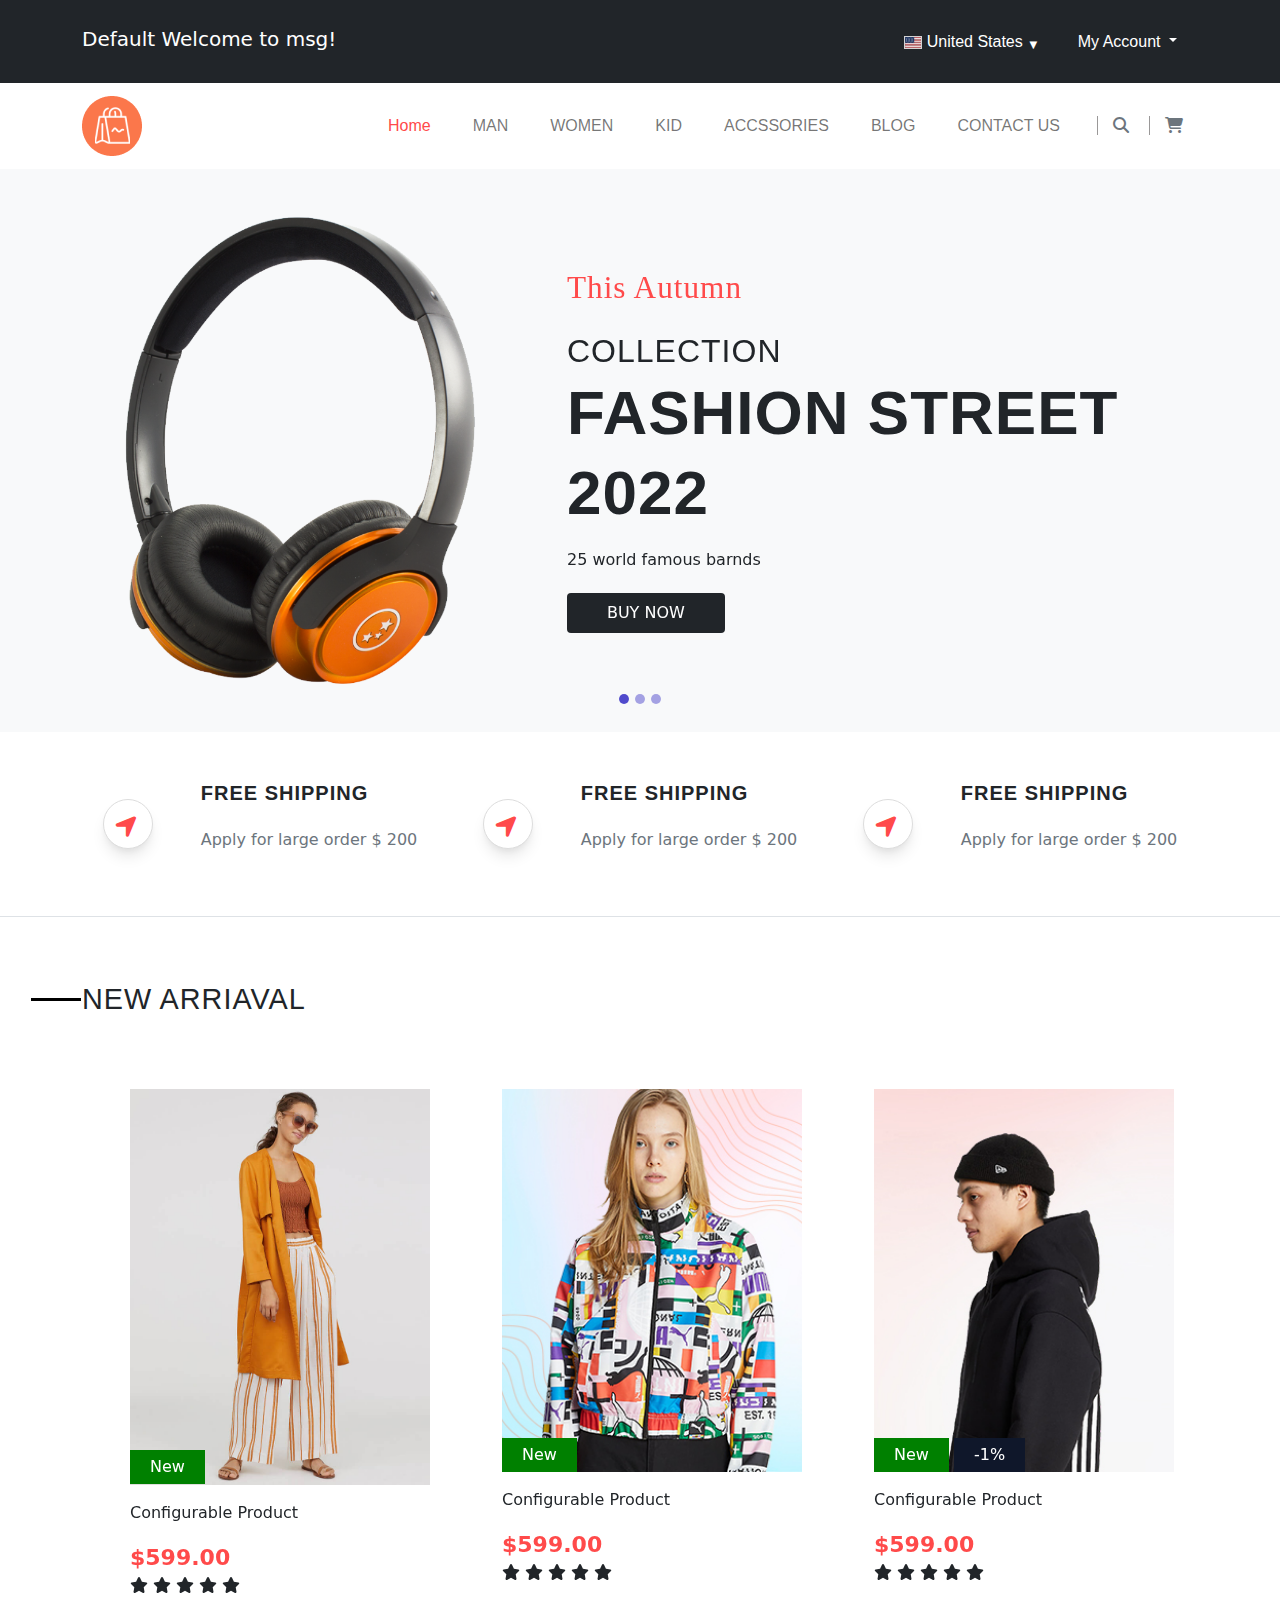
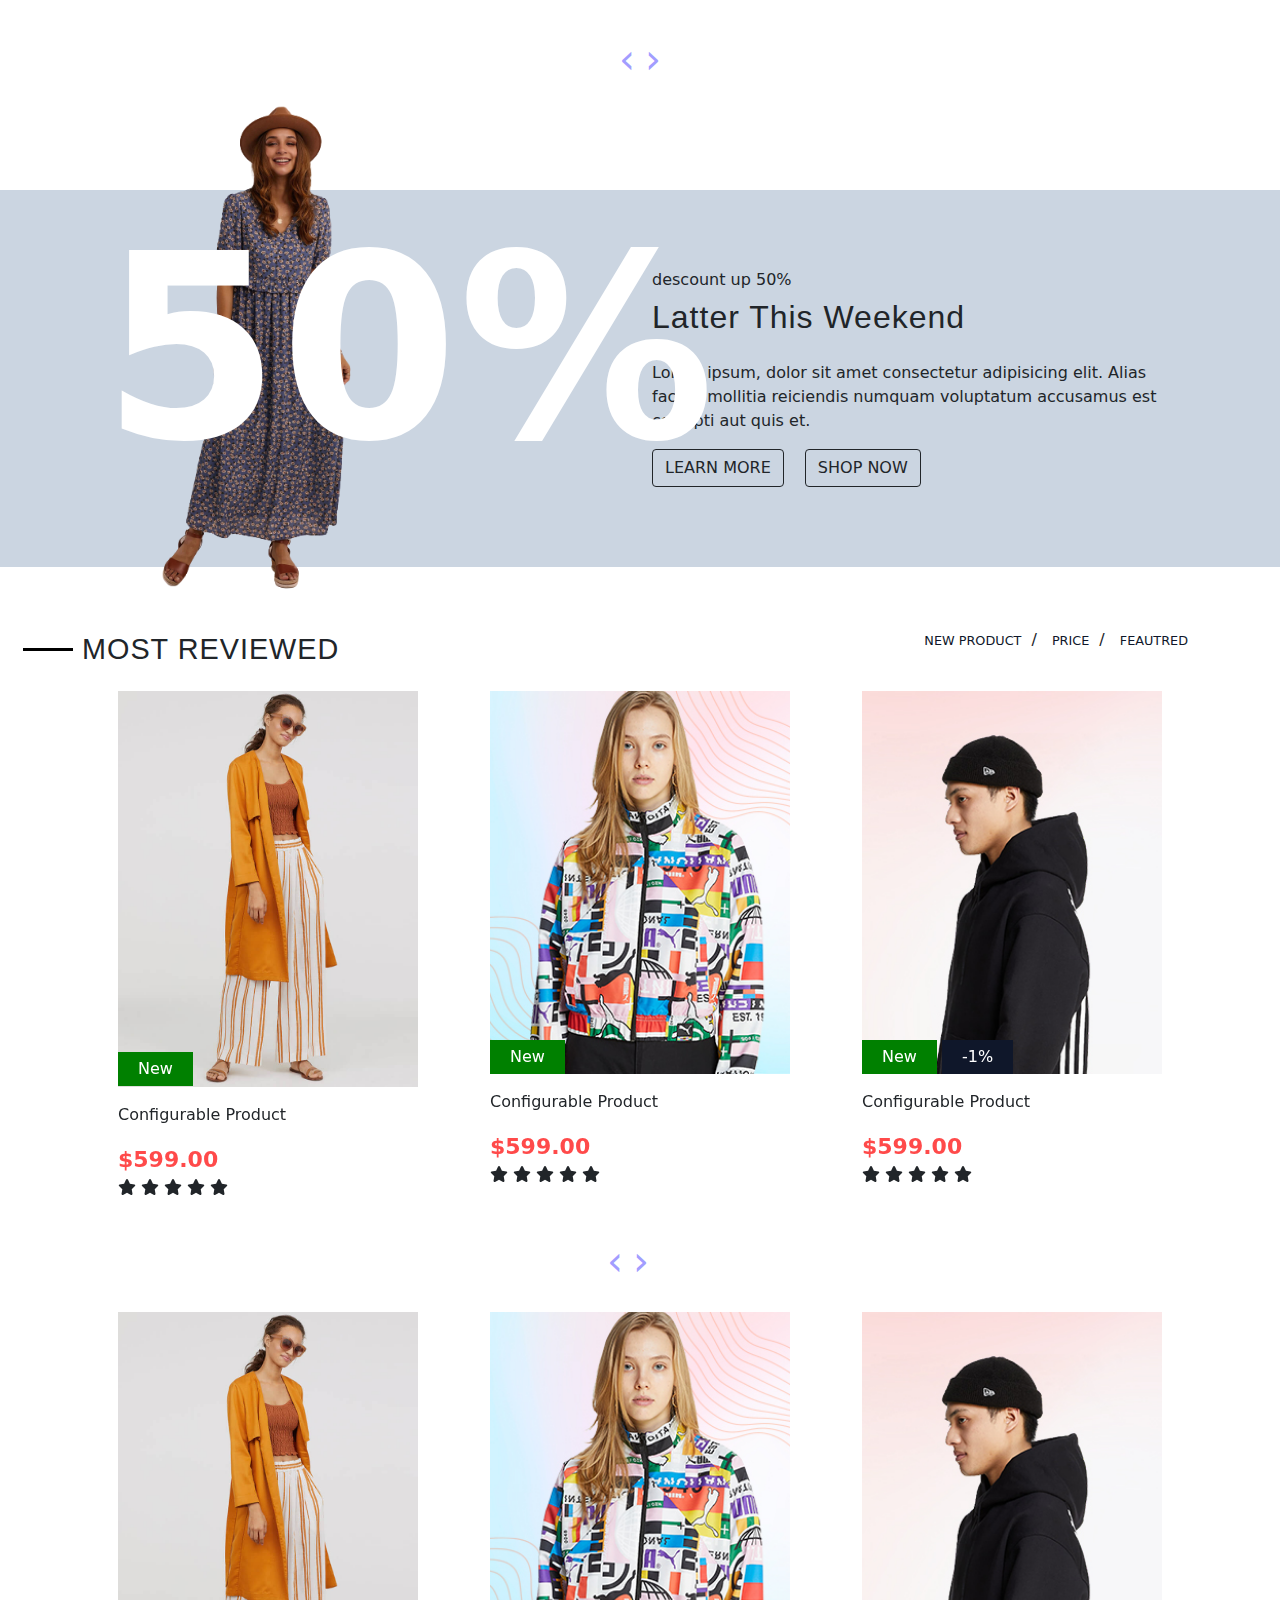
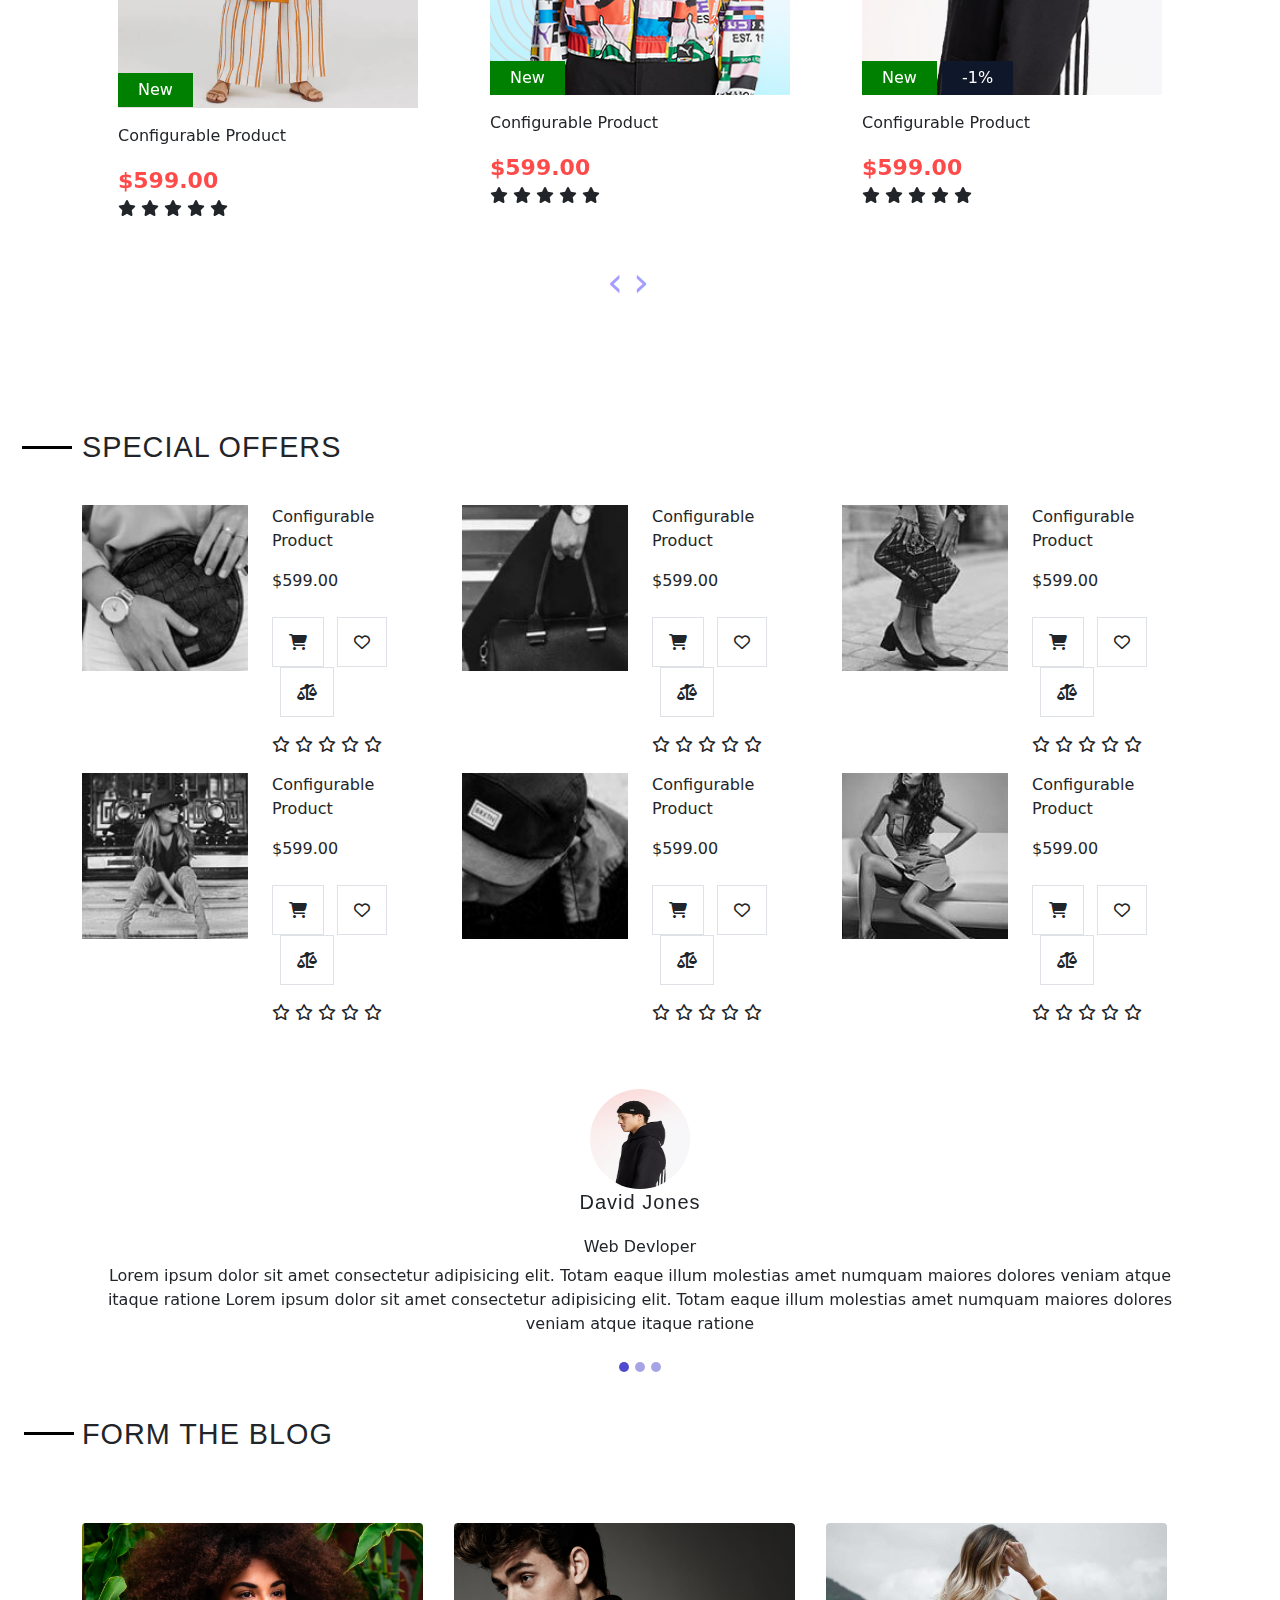
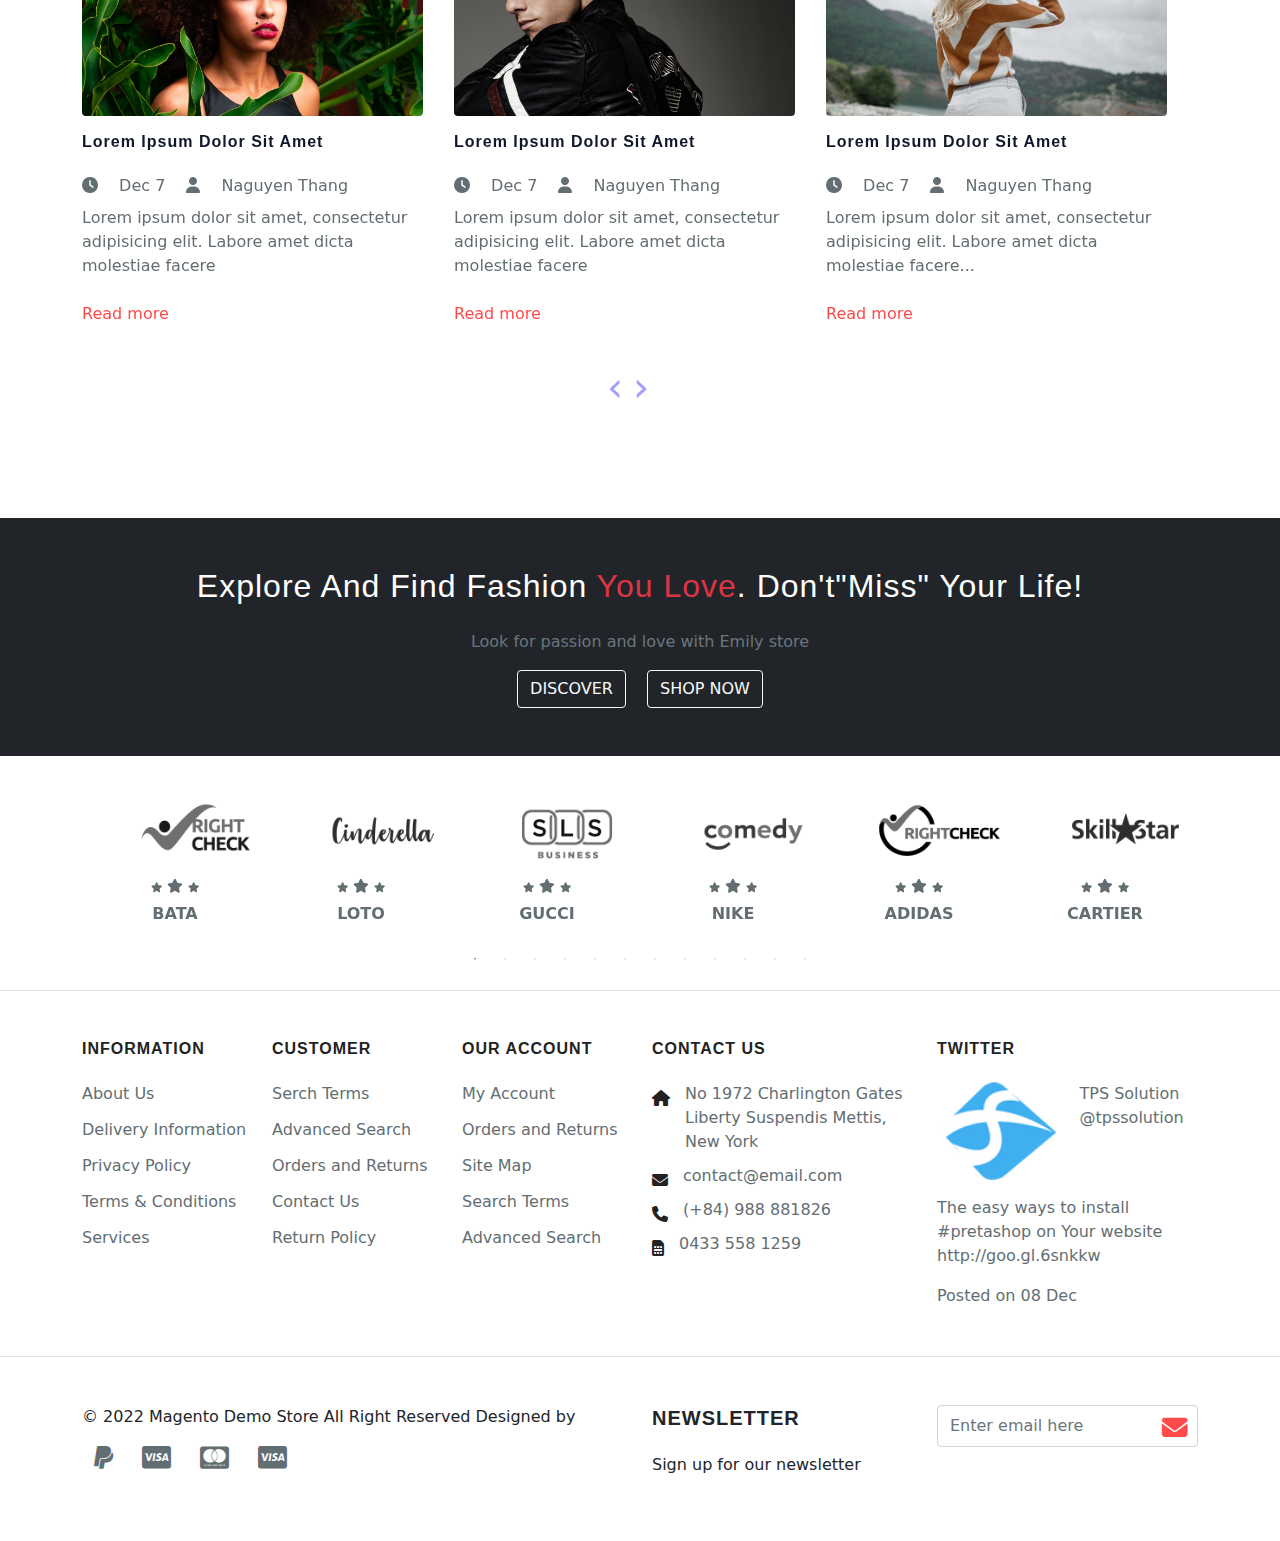
==== commit f9127dff: "done product page" ====
--- a/index.html
+++ b/index.html
@@ -74,7 +74,7 @@
                 <div class="collapse navbar-collapse" id="navbarNav">
                     <ul class="navbar-nav ms-auto me-3">
                         <li class="nav-item">
-                            <a class="nav-link active" aria-current="page" href="#">Home</a>
+                            <a class="nav-link active" aria-current="page" href="index.html">Home</a>
                         </li>
                         <li class="nav-item">
                             <a class="nav-link" href="#">MAN</a>
@@ -86,13 +86,13 @@
                             <a class="nav-link" href="#">KID</a>
                         </li>
                         <li class="nav-item">
-                            <a class="nav-link" href="#">ACCSSORIES</a>
+                            <a class="nav-link" href="product.html">ACCSSORIES</a>
                         </li>
                         <li class="nav-item">
-                            <a class="nav-link" href="#">BLOG</a>
+                            <a class="nav-link" href="blog.html">BLOG</a>
                         </li>
                         <li class="nav-item">
-                            <a class="nav-link" href="#">CONTACT US</a>
+                            <a class="nav-link" href="contact.html">CONTACT US</a>
                         </li>
                     </ul>
                     <!-- icon -->
@@ -554,115 +554,6 @@
     </section>
     <!-- End Most REviewed -->
 
-    <!-- Galary section -->
-    <!-- Fashon Hover start -->
-<!-- <section id="fashonhov" class="mt-5">
-    <div class="container">
-        <div class="parent">
-            <div class="div1 Posirela ">
-                <img src="img/galary/fason-one.png.png" alt="">
-                <div class="posiabsu text-center">
-                    <h5 class="pt-5 fst-italic">Paris</h5>
-                    <p class="fs-4 fw-bold">FASHION DRESSES</p>
-                    <p class="fs-4 fw-bold">COLLECTION</p>
-                    <img src="image/white-lane.png" alt="">
-                    <p class="fs-5 pt-3">NEW DESIGN OF MODERN STYLE</p>
-                </div>
-            </div>
-            <div class="div2 Posirela ">
-                <img src="img/galary/rsz_fashon.png" alt="">
-                <div class="posiabsu text-center">
-                    <h5 class="fst-italic">This Summer</h5>
-                    <p class="fs-4 fw-bold">FASHION COLLECTION</p>
-                    <p class="fs-4 fw-bold">NEW STYLE</p>
-                    <img src="image/white-lane.png" alt="">
-                    <p class="fs-5 pt-3">TOOK PLACE IN PARISI ON 25/05/2016</p>
-                </div>
-            </div>
-            <div class="div3 Posirela ">
-                <img src="img/galary/fason-one.png.png" alt="">
-                <div class="posisave text-center">
-                    <h5 class="pt-5">SAVE UP TO </h5>
-                    <p class="thartfiv">35%</p>
-                    <p class="fs-4">All PRODUCTS</p>
-                </div>
-            </div>
-            <div class="div4 Posirela ">
-                <img src="img/galary/fason-three.png.png" alt="">
-                <div class="posiabsu text-center">
-                    <h5 class="pt-5 fst-italic">Sunglasses</h5>
-                    <p class="fs-4 fw-bold">TOP-SELLING 2015</p>
-                    <img src="image/white-lane.png" alt="">
-                    <p class="fs-5 pt-3">EMERGING BRANDS THIS YEAR </p>
-                </div>
-            </div>
-            <div class="div5 Posirela ">
-                <img src="img/galary/fason-four.png.png" alt="">
-                <div class="posiabsu text-center">
-                    <h5 class="pt-5 fst-italic">New Style</h5>
-                    <p class="fs-4 fw-bold">YOUNG FASHION CHANNEL</p>
-                    <p class="fs-4 fw-bold">COLLECTION</p>
-                    <img src="image/white-lane.png" alt="">
-                    <p class="fs-5 pt-3">NEW FASHION TRENDS OF THE YOUTH</p>
-                </div>
-            </div>
-        </div> -->
-        <!-- <div class="row g-2">
-            <div class="col-md-4 pb-2 bg-dark">
-                <div class="gallary-info pb-3">
-                    <h5 class="pt-5 fst-italic">Paris</h5>
-                    <p class="fs-4 fw-bold">FASHION DRESSES</p>
-                    <p class="fs-4 fw-bold">COLLECTION</p>
-                    <img src="image/white-lane.png" alt="">
-                    <p class="fs-5 pt-3">NEW DESIGN OF MODERN STYLE</p>
-                </div>
-                <div class="row g-2">
-                    <div class="col-md-12 border bg-dark">
-                        <div class="gallary-info pb-3">
-                            <h5 class="pt-5 fst-italic">Paris</h5>
-                            <p class="fs-4 fw-bold">FASHION DRESSES</p>
-                            <p class="fs-4 fw-bold">COLLECTION</p>
-                            <img src="image/white-lane.png" alt="">
-                            <p class="fs-5 pt-3 text-white">NEW DESIGN OF MODERN STYLE</p>
-                        </div>
-                    </div>
-                </div>
-            </div>
-            <div class="col-md-4">
-                <div class="gallary-info pb-3">
-                    <h5 class="pt-5 fst-italic">Paris</h5>
-                    <p class="fs-4 fw-bold">FASHION DRESSES</p>
-                    <p class="fs-4 fw-bold">COLLECTION</p>
-                    <img src="image/white-lane.png" alt="">
-                    <p class="fs-5 pt-3">NEW DESIGN OF MODERN STYLE</p>
-                </div>
-            </div>
-            <div class="col-md-4">
-                <div class="gallary-info pb-3">
-                    <h5 class="pt-5 fst-italic">Paris</h5>
-                    <p class="fs-4 fw-bold">FASHION DRESSES</p>
-                    <p class="fs-4 fw-bold">COLLECTION</p>
-                    <img src="image/white-lane.png" alt="">
-                    <p class="fs-5 pt-3">NEW DESIGN OF MODERN STYLE</p>
-                </div>
-                <div class="row g-2">
-                    <div class="col-md-12">
-                        <div class="gallary-info pb-3">
-                            <h5 class="pt-5 fst-italic">Paris</h5>
-                            <p class="fs-4 fw-bold">FASHION DRESSES</p>
-                            <p class="fs-4 fw-bold">COLLECTION</p>
-                            <img src="image/white-lane.png" alt="">
-                            <p class="fs-5 pt-3">NEW DESIGN OF MODERN STYLE</p>
-                        </div>
-                    </div>
-                </div>
-            </div>
-        </div> 
-        
-    </div>
-</section> -->
-<!-- End Galary section -->
-
     <!-- Special offers -->
     <section class="py-5">
         <div class="container">
@@ -672,7 +563,7 @@
                 </h2>
             </div>
             <div class="row py-3">
-                <div class="col-lg-4 col-md-6 col-sm-12 text-sm-center">
+                <div class="col-lg-4 col-md-6 col-sm-12">
                     <div class="specialOffer-content">
                         <div class="row">
                             <div class="col-md-6">
@@ -693,15 +584,22 @@
                                         <i class="fa-solid fa-scale-unbalanced ms-2 border p-3"></i>
                                     </a>
                                 </div>
-                            </div>
-                        </div>
-                    </div>
-                </div>
-                <div class="col-lg-4 col-md-6 col-sm-12 text-sm-center">
+                                <div class="rating-star mt-3">
+                                    <i class="fa fa-star"></i>
+                                    <i class="fa fa-star"></i>
+                                    <i class="fa fa-star"></i>
+                                    <i class="fa fa-star"></i>
+                                    <i class="fa fa-star"></i>
+                                </div>
+                            </div>
+                        </div>
+                    </div>
+                </div>
+                <div class="col-lg-4 col-md-6 col-sm-12">
                     <div class="specialOffer-content">
                         <div class="row">
                             <div class="col-md-6">
-                                <img src="./img/insta/1.jpg" alt="">
+                                <img src="./img/insta/2.jpg" alt="">
                             </div>
 
                             <div class="col-md-6">
@@ -718,15 +616,22 @@
                                         <i class="fa-solid fa-scale-unbalanced ms-2 border p-3"></i>
                                     </a>
                                 </div>
-                            </div>
-                        </div>
-                    </div>
-                </div>
-                <div class="col-lg-4 col-md-6 col-sm-12 text-sm-center">
+                                <div class="rating-star mt-3">
+                                    <i class="fa fa-star"></i>
+                                    <i class="fa fa-star"></i>
+                                    <i class="fa fa-star"></i>
+                                    <i class="fa fa-star"></i>
+                                    <i class="fa fa-star"></i>
+                                </div>
+                            </div>
+                        </div>
+                    </div>
+                </div>
+                <div class="col-lg-4 col-md-6 col-sm-12">
                     <div class="specialOffer-content">
                         <div class="row">
                             <div class="col-md-6">
-                                <img src="./img/insta/1.jpg" alt="">
+                                <img src="./img/insta/3.jpg" alt="">
                             </div>
 
                             <div class="col-md-6">
@@ -743,15 +648,22 @@
                                         <i class="fa-solid fa-scale-unbalanced ms-2 border p-3"></i>
                                     </a>
                                 </div>
-                            </div>
-                        </div>
-                    </div>
-                </div>
-                <div class="col-lg-4 col-md-6 col-sm-12 text-sm-center pt-3">
+                                <div class="rating-star mt-3">
+                                    <i class="fa fa-star"></i>
+                                    <i class="fa fa-star"></i>
+                                    <i class="fa fa-star"></i>
+                                    <i class="fa fa-star"></i>
+                                    <i class="fa fa-star"></i>
+                                </div>
+                            </div>
+                        </div>
+                    </div>
+                </div>
+                <div class="col-lg-4 col-md-6 col-sm-12 pt-3">
                     <div class="specialOffer-content">
                         <div class="row">
                             <div class="col-md-6">
-                                <img src="./img/insta/1.jpg" alt="">
+                                <img src="./img/insta/4.jpg" alt="">
                             </div>
 
                             <div class="col-md-6">
@@ -768,15 +680,23 @@
                                         <i class="fa-solid fa-scale-unbalanced ms-2 border p-3"></i>
                                     </a>
                                 </div>
-                            </div>
-                        </div>
-                    </div>
-                </div>
-                <div class="col-lg-4 col-md-6 col-sm-12 text-sm-center pt-3">
+                                <div class="rating-star mt-3">
+                                    <i class="fa fa-star"></i>
+                                    <i class="fa fa-star"></i>
+                                    <i class="fa fa-star"></i>
+                                    <i class="fa fa-star"></i>
+                                    <i class="fa fa-star"></i>
+                                </div>
+                            </div>
+                            
+                        </div>
+                    </div>
+                </div>
+                <div class="col-lg-4 col-md-6 col-sm-12 pt-3">
                     <div class="specialOffer-content">
                         <div class="row">
                             <div class="col-md-6">
-                                <img src="./img/insta/1.jpg" alt="">
+                                <img src="./img/insta/5.jpg" alt="">
                             </div>
 
                             <div class="col-md-6">
@@ -793,15 +713,22 @@
                                         <i class="fa-solid fa-scale-unbalanced ms-2 border p-3"></i>
                                     </a>
                                 </div>
-                            </div>
-                        </div>
-                    </div>
-                </div>
-                <div class="col-lg-4 col-md-6 col-sm-12 text-sm-center pt-3">
+                                <div class="rating-star mt-3">
+                                    <i class="fa fa-star"></i>
+                                    <i class="fa fa-star"></i>
+                                    <i class="fa fa-star"></i>
+                                    <i class="fa fa-star"></i>
+                                    <i class="fa fa-star"></i>
+                                </div>
+                            </div>
+                        </div>
+                    </div>
+                </div>
+                <div class="col-lg-4 col-md-6 col-sm-12 pt-3">
                     <div class="specialOffer-content">
                         <div class="row">
                             <div class="col-md-6">
-                                <img src="./img/insta/1.jpg" alt="">
+                                <img src="./img/insta/6.jpg" alt="">
                             </div>
 
                             <div class="col-md-6">
@@ -817,6 +744,13 @@
                                     <a href="#">
                                         <i class="fa-solid fa-scale-unbalanced ms-2 border p-3"></i>
                                     </a>
+                                </div>
+                                <div class="rating-star mt-3">
+                                    <i class="fa fa-star"></i>
+                                    <i class="fa fa-star"></i>
+                                    <i class="fa fa-star"></i>
+                                    <i class="fa fa-star"></i>
+                                    <i class="fa fa-star"></i>
                                 </div>
                             </div>
                         </div>
--- a/css/style.css
+++ b/css/style.css
@@ -440,9 +440,7 @@
     margin: 0 20px;
 }
 .single-logo{
-    background-color: var(--white);
-    box-shadow: var(--shadow-4);
-    /* border-radius: 50px; */
+    text-align: center;
 }
 
 .brand-info{
@@ -767,15 +765,374 @@
     color: var(--orange);
 }
 
-
-
-
-
-
-
-
-
-
+/*=========== product page =============== */
+.pageBanner{
+    background-color: var(--grey-300);
+    padding: 30px 0;
+}
+.pageBanner h2{
+    font-size: 2rem;
+    font-weight: 700;
+
+}
+.contentWrapper{
+    display: grid;
+    gap: 2rem 1rem;
+}
+.tag-container{
+    order: 1;
+    display: flex;
+    flex-direction: column;
+    border: 1px solid var(--grey-200);
+    padding: 0 10px;
+}
+.product-tag-list{
+    margin-left: 8px;
+}
+.mft input{
+    margin-left: 10px;
+}
+.colorType{
+    display: flex;
+    justify-content: space-between;
+    gap: 10px;
+    /* flex-direction: column; */
+}
+.colorType a {
+    margin-left: 10px;
+}
+.bgColor1,.bgColor2, .bgColor3, .bgColor4{
+    display: inline-block;
+    width: 15px;
+    height: 15px;
+    background-color: #000;
+    margin-left: 8px;
+}
+.bgColor2{
+    background-color: blue !important;
+}
+.bgColor3{
+    background-color: green !important;
+}
+.bgColor4{
+    background-color: var(--red) !important;
+}
+@media screen and (min-width:576px){
+    .mft{
+        display: grid;
+        grid-template-columns: 1fr 1fr 1fr 1fr;
+    }
+}
+@media screen and (min-width:992px) {
+    .contentWrapper {
+        grid-template-columns: 260px 1fr;
+    }
+
+    .tag-container {
+        order: 0;
+    }
+    .mft{
+        display: grid;
+        grid-template-columns: 1fr 1fr;
+        gap: 8px 15px;
+        
+    }
+}
+.com-img{
+    background-image: url(../img/blog/2.jpg);
+    background-repeat: no-repeat;
+    background-size: 100% 100%;
+    color: var(--white);
+    margin-top: 30px;
+}
+.com-img p:nth-of-type(1){
+    font-size: 30px;
+    font-weight: 500;
+    text-transform: uppercase;
+    text-align: right;
+    margin-right: 15px;
+    margin-bottom: 8px;
+    margin-top: 12px;
+}
+.com-img p:nth-of-type(2){
+
+    font-size: 50px;
+    font-weight: 700;
+    text-align: right;
+    margin-right: 15px;
+}
+.com-img p:nth-of-type(3){
+    font-size: 22px;
+    font-weight: 300;
+    text-transform: uppercase;
+    text-align: right;
+    margin-right: 15px;
+    margin-bottom: 16px;
+}
+/* =========== topRatingItem ===============*/
+
+.top-rating h3{
+    font-size: 22px;
+    padding: 8px;
+    margin-top: 16px;
+    border: 1px solid #636e72;
+
+}
+.topRatingItem{
+    display: grid;
+    grid-template-columns: 1fr 1fr;
+    align-items: center;
+    gap: 20px;
+    margin-top: 20px;
+    padding-bottom: 20px;
+    border-bottom: 1px solid var(--grey-300);
+    
+}
+.topRatingItem-info h6{
+    font-size: 14px;
+}
+.topRatingItem-info span:nth-of-type(1){
+    color: var(--grey-400);
+}
+.topRatingItem-info span:nth-of-type(2){
+    color: var(--red);
+    font-size: 22px;
+    font-weight: 600;
+}
+.topRatingItem-star{
+    margin-top: 10px;
+}
+.topRatingItem-star i{
+    font-size: 12px;
+    transition: var(--transition);
+}
+.topRatingItem-star i:hover{
+    background-color: darkorange;
+}
+.rating-star .fa {
+    font-weight: normal;
+}
+.topRatingItem-star .fa {
+    font-weight: normal;
+}
+
+/* grid and list view */
+.display-style-btn{
+    margin: 10px 0;
+    background-color: var(--white);
+    padding: 16px 0px;
+    border-radius: 5px;
+}
+.display-style-btn button{
+    border: none;
+    font-size: 22px;
+    display: inline-block;
+    /* vertical-align: top; */
+    background-color: transparent;
+    margin: 0 8px;
+    cursor: pointer;
+    transition: var(--transition);
+
+}
+.display-style-btn button:hover{
+    color: var(--red);
+
+}
+.grid-active-btn{
+    color: var(--red);
+}
+.list-item{
+    display: grid;
+
+}
+.item{
+    background-color: var(--white);
+    border-radius: 5px;
+    overflow: hidden;
+    box-shadow: 0 0 4px 0 rgb(15, 4, 4, 0.05);
+    transition: var(--transition);
+
+}
+.item:hover{
+    box-shadow: 0 0 4px 0 rgb(0, 4, 4, 0.15);
+}
+.item-img{
+    position: relative;
+    overflow: hidden;
+}
+.item-img img{
+    /* width: 70%; */
+    /* margin: 16px auto; */
+}
+
+.item-info{
+
+    margin: 16px 0;
+    margin-left: 16px;
+
+}
+.item-info p{
+    margin: 8px 0;
+}
+.item-info p:nth-of-type(3){
+    display: none;
+}
+.item-info button{
+    margin: 8px 0;
+    display: none;
+
+}
+
+/* ========= style for details-active ==========*/
+
+.details-active{
+    grid-template-columns: 100% !important;
+}
+.details-active .item{
+    display: grid;
+    grid-template-columns: repeat(2, 1fr);
+    align-items: center;
+    gap: 32px;
+}
+.details-active .item-info{
+    text-align: left;
+}
+.details-active .item-info p:nth-of-type(3){
+    display: block;
+}
+.details-active .item-info button{
+    display: block;
+}
+
+
+@media screen and (min-width:668px) {
+    .list-item{
+        grid-template-columns: repeat(2, 1fr);
+        gap: 32px;
+    }
+    
+}
+@media screen and (min-width:768px) {
+    .list-item{
+        grid-template-columns: repeat(3, 1fr);
+        gap: 32px;
+    }
+}
+@media screen and (max-width:576px) {
+    .details-active .item{
+        grid-template-columns: 100% !important;
+    }
+}
+/*  */
+.page-link {
+    color: #636e72 !important;
+}
+.page-link:hover {
+    border-bottom: 1px solid var(--red);
+}
+
+.comare h2{
+    text-transform: uppercase;
+    border: 1px solid var(--grey-300);
+    font-size: 22px;
+    padding: 10px 5px;
+    margin-bottom: 3px;
+    border-radius: 3px;
+}
+.comare p{
+    border: 1px solid var(--grey-300);
+    padding: 10px 5px;
+    margin: 0;
+    border-radius: 3px;
+}
+
+
+/* ============== BLOG PAGE STYLES ==================== */
+
+.blog-hero{
+    padding: 200px 0;
+    background-image: url(../img/banner/2.jpg);
+    background-repeat: no-repeat;
+    background-size: cover;
+    background-color: #0e0e0d;
+    opacity: .9;
+    color: var(--white);
+}
+.blogIcon i{
+    padding: 12px;
+    margin: 0 12px;
+    border: 1px solid var(--grey-300);
+    border-radius: 50%;
+    transition: var(--transition);
+}
+.blogIcon i:hover{
+    background-color: var(--primary-600);
+    border: none;
+    
+}
+
+/* blogSidebar */
+.blogSidebar{
+    display: flex;
+    flex-direction: column;
+    border-left: 1px solid var(--grey-300);
+    margin-top: 20px;
+}
+.latestPost{
+    display: flex;
+    gap: 35px;
+    border-bottom: 1px solid var(--grey-300);
+    margin-bottom: 12px;
+}
+.blogTitle{
+    position: relative;
+
+}
+.blogTitle h2{
+    font-size: 16px;
+    color: var(--grey-500);
+    margin-bottom: 12px;
+}
+.blogTitle h2::before{
+    content: "";
+    position: absolute;
+    width: 50px;
+    height: 3px;
+    bottom: -8px;
+    left: 0;
+    background-color: var(--grey-300);
+}
+
+.latestPost p, .date p{
+    margin: 0;
+    padding: 0;
+}
+.latestPost .date p{
+    color: var(--primary-400);
+    font-weight: 600;
+}
+.latestPost .date p:nth-of-type(1){
+    font-size: 22px;
+    font-weight: 700;
+}
+.latestPost .date{
+    border: 2px solid var(--primary-400);
+    padding: 2px 10px;
+    margin-bottom: 16px;
+}
+
+
+/* archives */
+.blogSidebarInfo{
+    color: var(--grey-600);
+}
+.blogSidebarInfo span{
+    color: var(--grey-400);
+}
+.archive-details p{
+    border-bottom: 1px solid var(--grey-300);
+    padding: 8px 0;
+}
 
 
 
